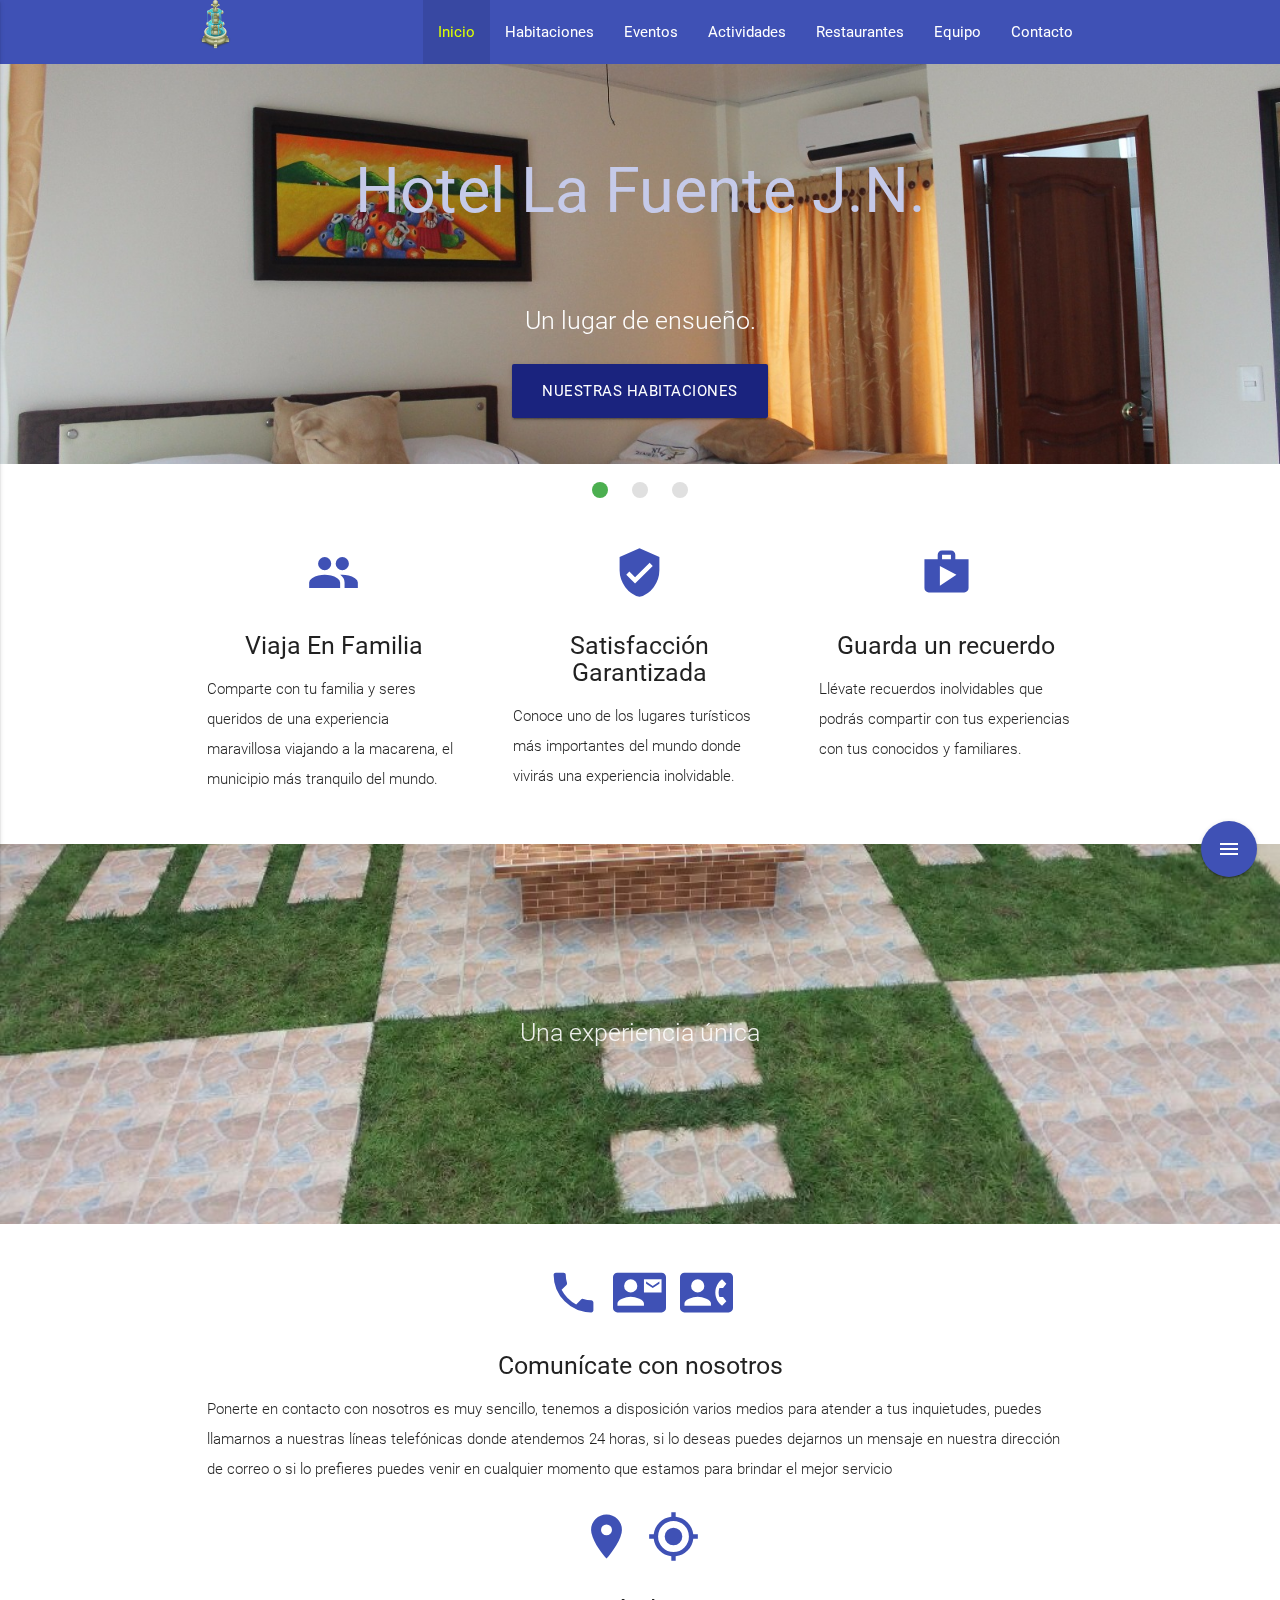
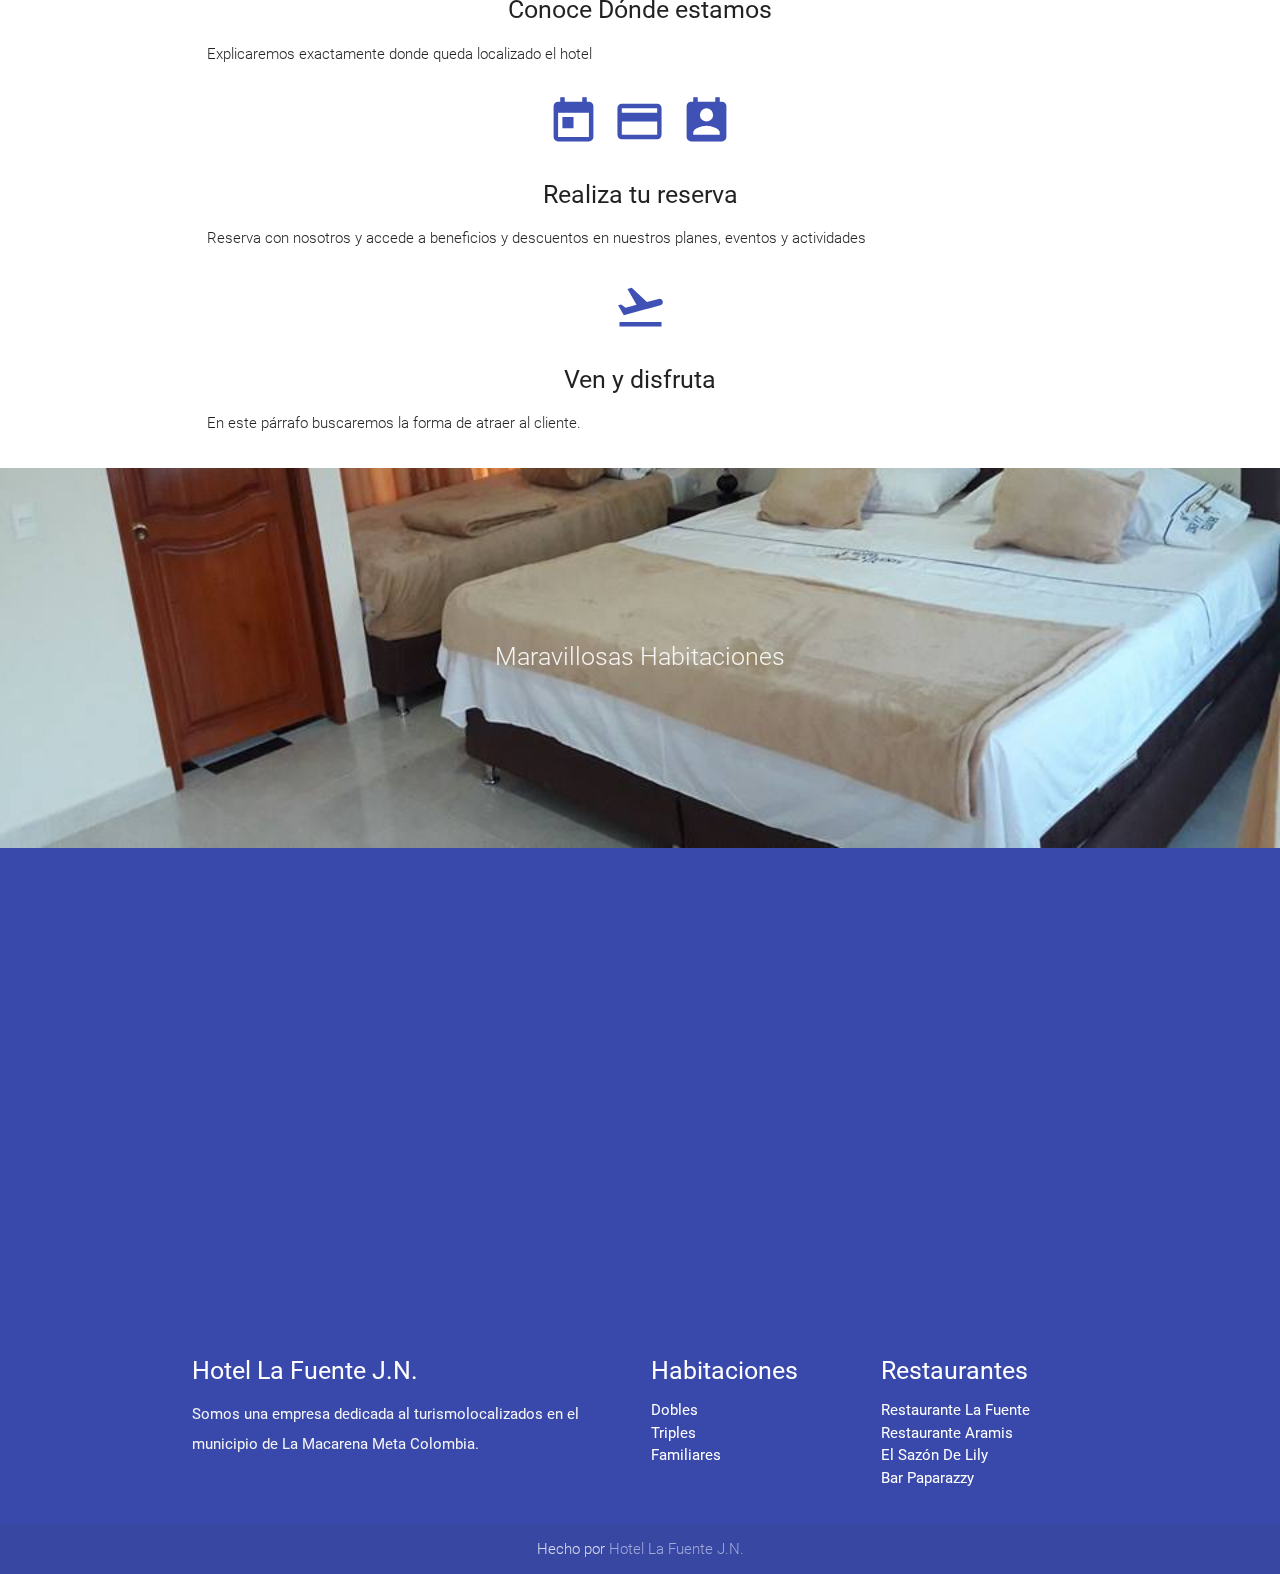
==== site/index.html @ 338c1bd1 "HFJN" ====
<!DOCTYPE html>
<html lang="en">
<head>
  <meta http-equiv="Content-Type" content="text/html; charset=UTF-8"/>
  <meta name="viewport" content="width=device-width, initial-scale=1, maximum-scale=1.0, user-scalable=no"/>
  <title>Hotel La Fuente J.N.</title>

  <!-- CSS  -->
  <link href="https://fonts.googleapis.com/icon?family=Material+Icons" rel="stylesheet">
  <link href="css/materialize.css" type="text/css" rel="stylesheet" media="screen,projection"/>
  <link href="css/style.css" type="text/css" rel="stylesheet" media="screen,projection"/>
</head>
<body>
  
  <nav class="indigo" role="navigation">
    <div class="nav-wrapper container">
      <a id="logo-container" href="index.html" class="brand-logo"><img src="img/font.png" alt="" width="50px"></a>
      <ul class="right hide-on-med-and-down">
        <li class="active"><a href="index.html">Inicio</a></li>
        <li><a class="white-text" href="habitaciones.html">Habitaciones</a></li>
        <li><a class="white-text" href="eventos.html">Eventos</a></li>
        <li><a class="white-text" href="activities.html">Actividades</a></li>
        <li><a class="white-text" href="restorant.html">Restaurantes</a></li>
        <li><a class="white-text" href="team.html">Equipo</a></li>
        <li><a class="white-text" href="contact.html">Contacto</a></li>
      </ul>
      <ul id="nav-mobile" class="side-nav">
        <li><a href="#">Inicio</a></li>
        <li><a href="habitaciones.html">Habitaciones</a></li>
        <li><a href="fotos.html">Eventos</a></li>
        <li><a href="activities.html">Actividades</a></li>
        <li><a href="restorant.html">Restaurantes</a></li>
        <li><a href="team.html">Equipo</a></li>
        <li><a href="contact.html">Contacto</a></li>
      </ul>
      <a href="#" data-activates="nav-mobile" class="button-collapse"><i class="material-icons">menu</i></a>
    </div>
    
  </nav>





  <div class="fixed-action-btn toolbar">
    <a class="btn-floating btn-large indigo">
    <i class="large material-icons">menu</i>
    </a>
    <ul>
      <li><a class="waves-effect waves-light"><i class="material-icons">today</i></a></li>
      <li><a class="waves-effect yellow darken-1"><i class="material-icons">format_quote</i></a></li>
      <li><a class="waves-effect green"><i class="material-icons">perm_media</i></a></li>
      <li><a class="waves-effect blue" href="contacto.html"><i class="material-icons">contact_mail</i></a></li>
    </ul>
  </div>


    <!-- INICIO  SLIDER DE IMÁGENES     -->  
  <div class="slider">
    <ul class="slides">
      <li>
        <img src="img/room1.jpg"> <!-- IMAGEN 1 -->
        <div class="caption right-align">
          <div class="container">
            <h1 class="header center indigo-text text-lighten-4">Hotel La Fuente J.N.</h1>
            <br><br>
            <div class="row center">
              <h5 class="header col s12 light">Un lugar de ensueño.</h5>
            </div>
            <div class="row center">
              <a href="habitaciones.html" id="download-button" class="btn-large waves-effect waves-light indigo darken-4">Nuestras Habitaciones</a>
            </div>
            <br><br>
          </div>    
        </div>
      </li>
      <li>
        <img src="img/room2.jpg"> <!-- IMAGEN 2 -->
        <div class="caption right-align">
          <div class="container">
            <h1 class="header center indigo-text text-lighten-4">Hotel La Fuente J.N.</h1>
            <br><br>
            <div class="row center">
              <h5 class="header col s12 light">Un lugar de ensueño.</h5>
            </div>
            <div class="row center">
              <a href="habitaciones.html" id="download-button" class="btn-large waves-effect waves-light indigo darken-4">Eventos</a>
            </div>
            <br><br>
          </div>    
        </div>
      </li>
      <li>
        <img src="img/room3.jpg"> <!-- IMAGEN 3 -->
        <div class="caption right-align">
          <div class="container">
            <h1 class="header center indigo-text text-lighten-4">Hotel La Fuente J.N.</h1>
            <br><br>
            <div class="row center">
              <h5 class="header col s12 light">Un lugar de ensueño.</h5>
            </div>
            <div class="row center">
              <a href="habitaciones.html" id="download-button" class="btn-large waves-effect waves-light indigo darken-4">Contacto</a>
            </div>
            <br><br>
          </div>    
        </div>
      </li>
    </ul>
  </div>
<!-- FIN  SLIDER DE IMÁGENES     -->

  
  <div class="container">
    <div class="section">

      <!--   Icon Section   -->
      <div class="row">
        <div class="col s12 m4">
          <div class="icon-block">
            <h2 class="center indigo-text"><i class="material-icons">group</i></h2>
            <h5 class="center">Viaja En Familia</h5>

            <p class="light">Comparte con tu familia y seres queridos de una experiencia maravillosa viajando a la macarena, el municipio más tranquilo del mundo.</p>
          </div>
        </div>

        <div class="col s12 m4">
          <div class="icon-block">
            <h2 class="center indigo-text"><i class="material-icons">verified_user</i></h2>
            <h5 class="center">Satisfacción Garantizada</h5>

            <p class="light">Conoce uno de los lugares turísticos más importantes del mundo donde vivirás una experiencia inolvidable.</p>
          </div>
        </div>

        <div class="col s12 m4">
          <div class="icon-block">
            <h2 class="center indigo-text"><i class="material-icons">shop</i></h2>
            <h5 class="center">Guarda un recuerdo</h5>

            <p class="light">Llévate recuerdos inolvidables que podrás compartir con tus experiencias con tus conocidos y familiares.</p>
          </div>
        </div>
      </div>

    </div>
  </div>


  <div class="parallax-container valign-wrapper">
    <div class="section no-pad-bot">
      <div class="container">
        <div class="row center">
          <h5 class="header col s12 light">Una experiencia única</h5>
        </div>
      </div>
    </div>
    <div class="parallax"><img src="background2.jpg" alt="Unsplashed background img 2"></div>
  </div>

  <div class="container">
    <div class="section">

        <div class="col s12 m4">
          <div class="icon-block">
            <h2 class="center indigo-text"><i class="material-icons"><a class="indigo-text" href="contact.html">local_phone contact_mail contact_phone</a></i></h2>
            <h5 class="center">Comunícate con nosotros</h5>
            <p class="light">Ponerte en contacto con nosotros es muy sencillo, tenemos a disposición varios medios para atender a tus inquietudes, puedes llamarnos a nuestras líneas telefónicas donde atendemos 24 horas, si lo deseas puedes dejarnos un mensaje en nuestra dirección de correo o si lo prefieres puedes venir en cualquier momento que estamos para brindar el mejor servicio</p>
          </div>
        </div>

        <div class="col s12 m4">
          <div class="icon-block">
            <h2 class="center indigo-text"><i class="material-icons"><a class="indigo-text" href="#mapaGoogle">location_on my_location</a></i></h2>
            <h5 class="center">Conoce Dónde estamos</h5>

            <p class="light">Explicaremos exactamente donde queda localizado el hotel</p>
          </div>
        </div>

        <div class="col s12 m4">
          <div class="icon-block">
            <h2 class="center indigo-text"><i class="material-icons">today payment perm_contact_calendar</i></h2>
            <h5 class="center">Realiza tu reserva</h5>

            <p class="light">Reserva con nosotros y accede a beneficios y descuentos en nuestros planes, eventos y actividades</p>
          </div>
        </div>

        <div class="col s12 m4">
          <div class="icon-block">
            <h2 class="center indigo-text"><i class="material-icons">flight_takeoff</i></h2>
            <h5 class="center">Ven y disfruta</h5>
            <p class="light">En este párrafo buscaremos la forma de atraer al cliente.</p>
          </div>
        </div>

    </div>
  </div>


  <div class="parallax-container valign-wrapper">
    <div class="section no-pad-bot">
      <div class="container">
        <div class="row center">
          <h5 class="header col s12 light">Maravillosas Habitaciones</h5>
        </div>
      </div>
    </div>
    <div class="parallax"><img src="background3.jpg" alt="Unsplashed background img 3"></div>
  </div>

  <footer class="page-footer indigo darken-1">
    <div class="container">
      <div class="row center">
      	<iframe id="mapaGoogle" src="https://www.google.com/maps/embed?pb=!1m18!1m12!1m3!1d1676.2946292823344!2d-73.785972122252!3d2.1829090941499074!2m3!1f0!2f0!3f0!3m2!1i1024!2i768!4f13.1!3m3!1m2!1s0x0%3A0xe25fd5c75cede46d!2sHotel+la+fuente+la+macarena-meta!5e0!3m2!1ses!2s!4v1494699911734" width="600" height="450" frameborder="0" style="border:0" allowfullscreen></iframe>
      </div>
      <div class="row">
        <div class="col l6 s12">
          <h5 class="white-text">Hotel La Fuente J.N.</h5>
          <p class="grey-text text-lighten-4">Somos una empresa dedicada al turismolocalizados en el municipio de La Macarena Meta Colombia.</p>


        </div>
        <div class="col l3 s12">
          <h5 class="white-text">Habitaciones</h5>
          <ul>
            <li><a class="white-text" href="#!">Dobles</a></li>
            <li><a class="white-text" href="#!">Triples</a></li>
            <li><a class="white-text" href="#!">Familiares</a></li>
          </ul>
        </div>
        <div class="col l3 s12">
          <h5 class="white-text">Restaurantes</h5>
          <ul>
            <li><a class="white-text" href="#!"> Restaurante La Fuente</a></li>
            <li><a class="white-text" href="#!"> Restaurante Aramis</a></li>
            <li><a class="white-text" href="#!"> El Sazón De Lily</a></li>
            <li><a class="white-text" href="#!"> Bar Paparazzy</a></li>
          </ul>
        </div>
      </div>
    </div>
    <div class="footer-copyright">
      <div class="container center">
      Hecho por <a class="indigo-text text-lighten-3" href="http://materializecss.com">Hotel La Fuente J.N.</a>
      </div>
    </div>
  </footer>


  <!--  Scripts-->
  <script src="https://code.jquery.com/jquery-2.1.1.min.js"></script>
  <script src="js/materialize.js"></script>
  <script src="js/init.js"></script>
  <script>
    $(document).ready(function(){
      $('.slider').slider({full_width: true});
    });

  </script>

  </body>
</html>
---- site/css/style.css ----
/* Custom Stylesheet */
/**
 * Use this file to override Materialize files so you can update
 * the core Materialize files in the future
 *
 * Made By MaterializeCSS.com
 */

nav ul a,
nav .brand-logo {
  color: #df0;
}

p {
  line-height: 2rem;
}

.button-collapse {
  color: #26a69a;
}

.parallax-container {
  min-height: 380px;
  line-height: 0;
  height: auto;
  color: rgba(255,255,255,.9);
}
  .parallax-container .section {
    width: 100%;
  }

@media only screen and (max-width : 992px) {
  .parallax-container .section {
    position: absolute;
    top: 40%;
  }
  #index-banner .section {
    top: 10%;
  }
}

@media only screen and (max-width : 600px) {
  #index-banner .section {
    top: 0;
  }
}

.icon-block {
  padding: 0 15px;
}
.icon-block .material-icons {
  font-size: inherit;
}

footer.page-footer {
  margin: 0;
}
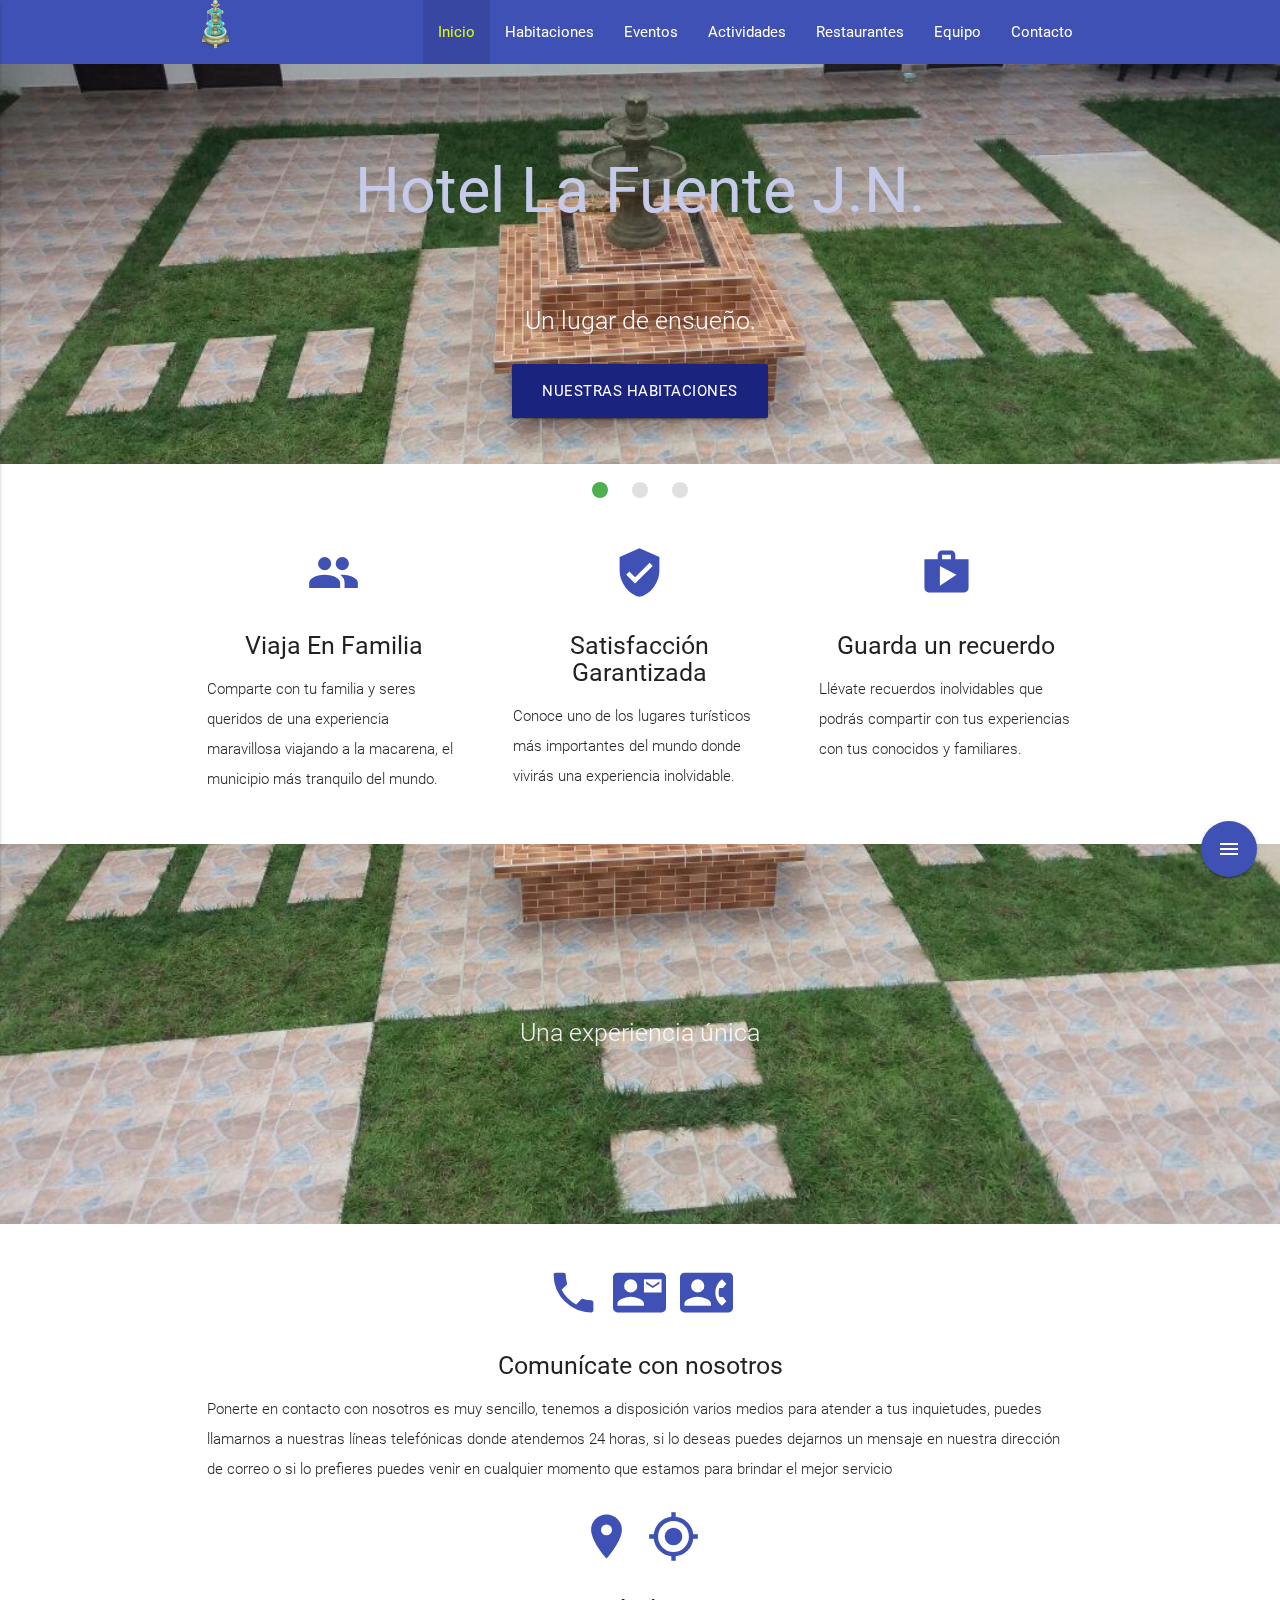
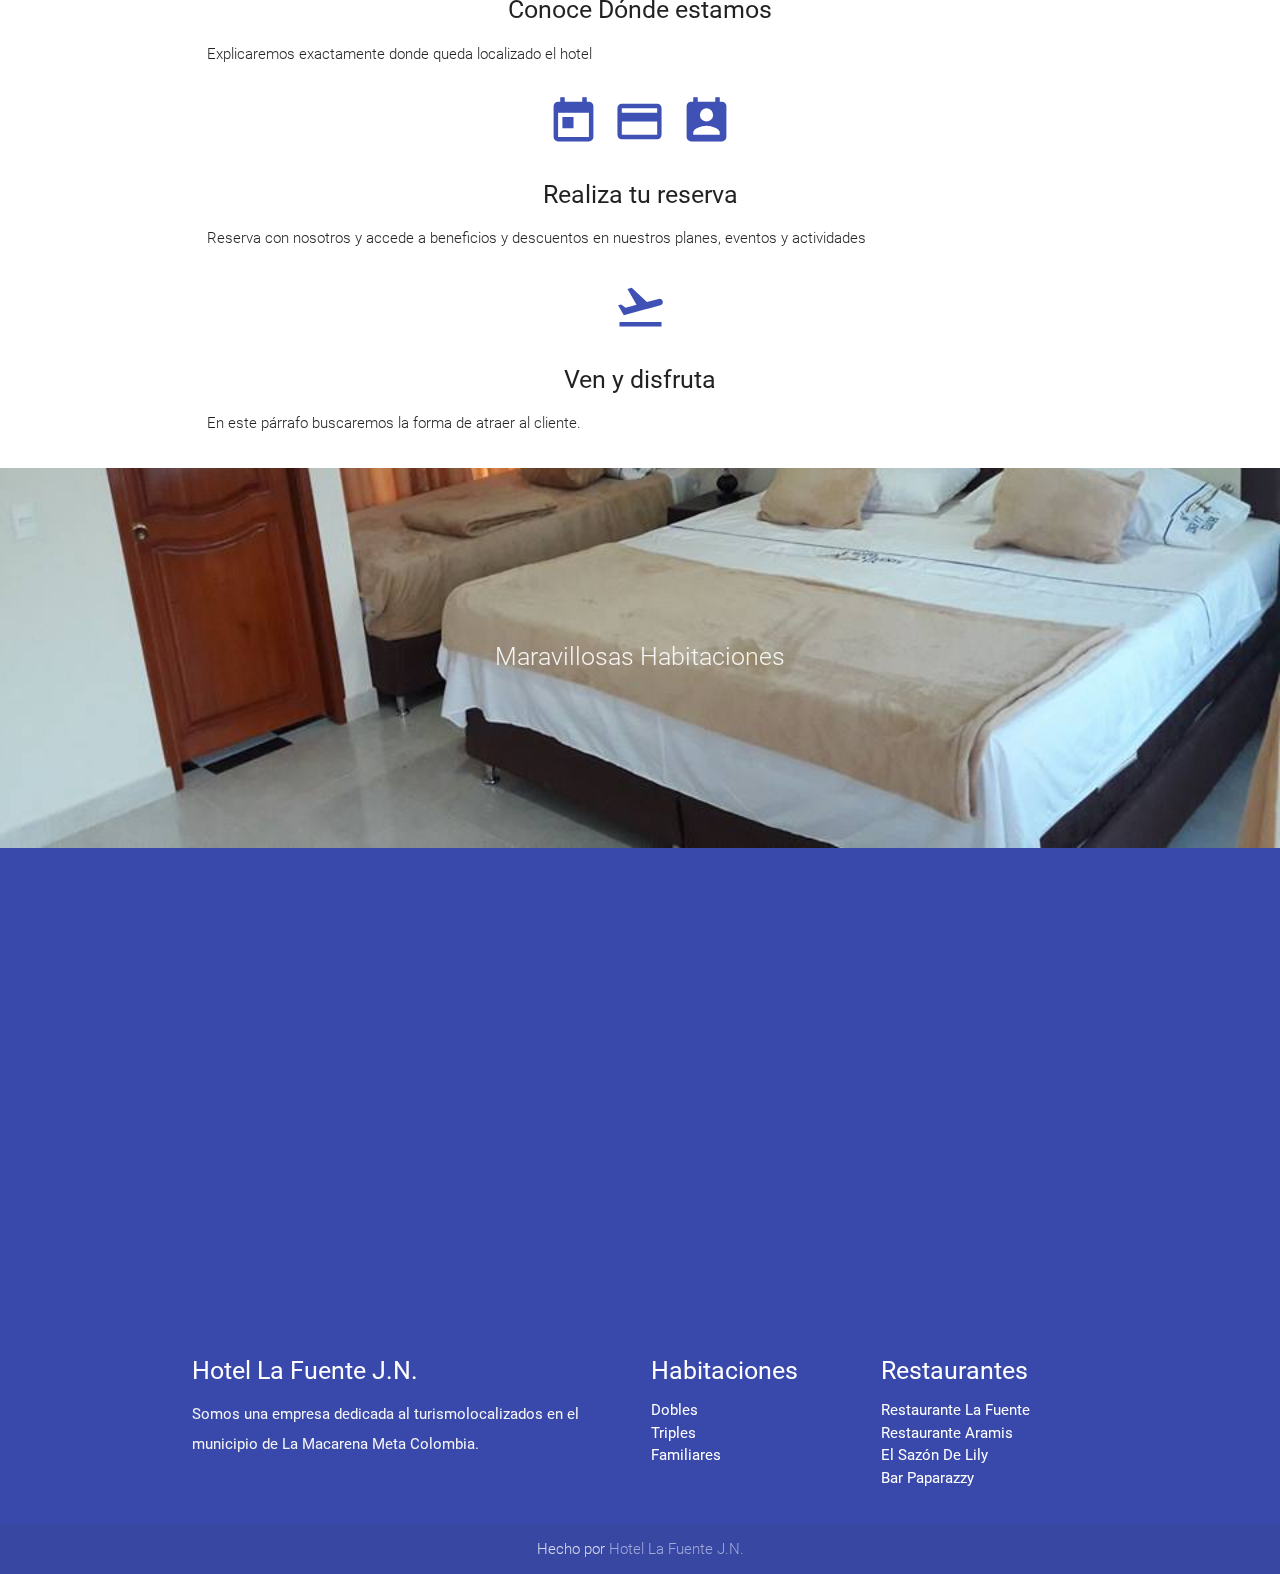
==== commit 23f16ca8: "Actualizacion slider index.html" ====
--- a/site/index.html
+++ b/site/index.html
@@ -59,7 +59,7 @@
   <div class="slider">
     <ul class="slides">
       <li>
-        <img src="img/room1.jpg"> <!-- IMAGEN 1 -->
+        <img src="img/font1.jpg"> <!-- IMAGEN 1 -->
         <div class="caption right-align">
           <div class="container">
             <h1 class="header center indigo-text text-lighten-4">Hotel La Fuente J.N.</h1>
@@ -75,7 +75,7 @@
         </div>
       </li>
       <li>
-        <img src="img/room2.jpg"> <!-- IMAGEN 2 -->
+        <img src="img/room3.jpg"> <!-- IMAGEN 2 -->
         <div class="caption right-align">
           <div class="container">
             <h1 class="header center indigo-text text-lighten-4">Hotel La Fuente J.N.</h1>
@@ -91,7 +91,7 @@
         </div>
       </li>
       <li>
-        <img src="img/room3.jpg"> <!-- IMAGEN 3 -->
+        <img src="img/room10.jpg"> <!-- IMAGEN 3 -->
         <div class="caption right-align">
           <div class="container">
             <h1 class="header center indigo-text text-lighten-4">Hotel La Fuente J.N.</h1>
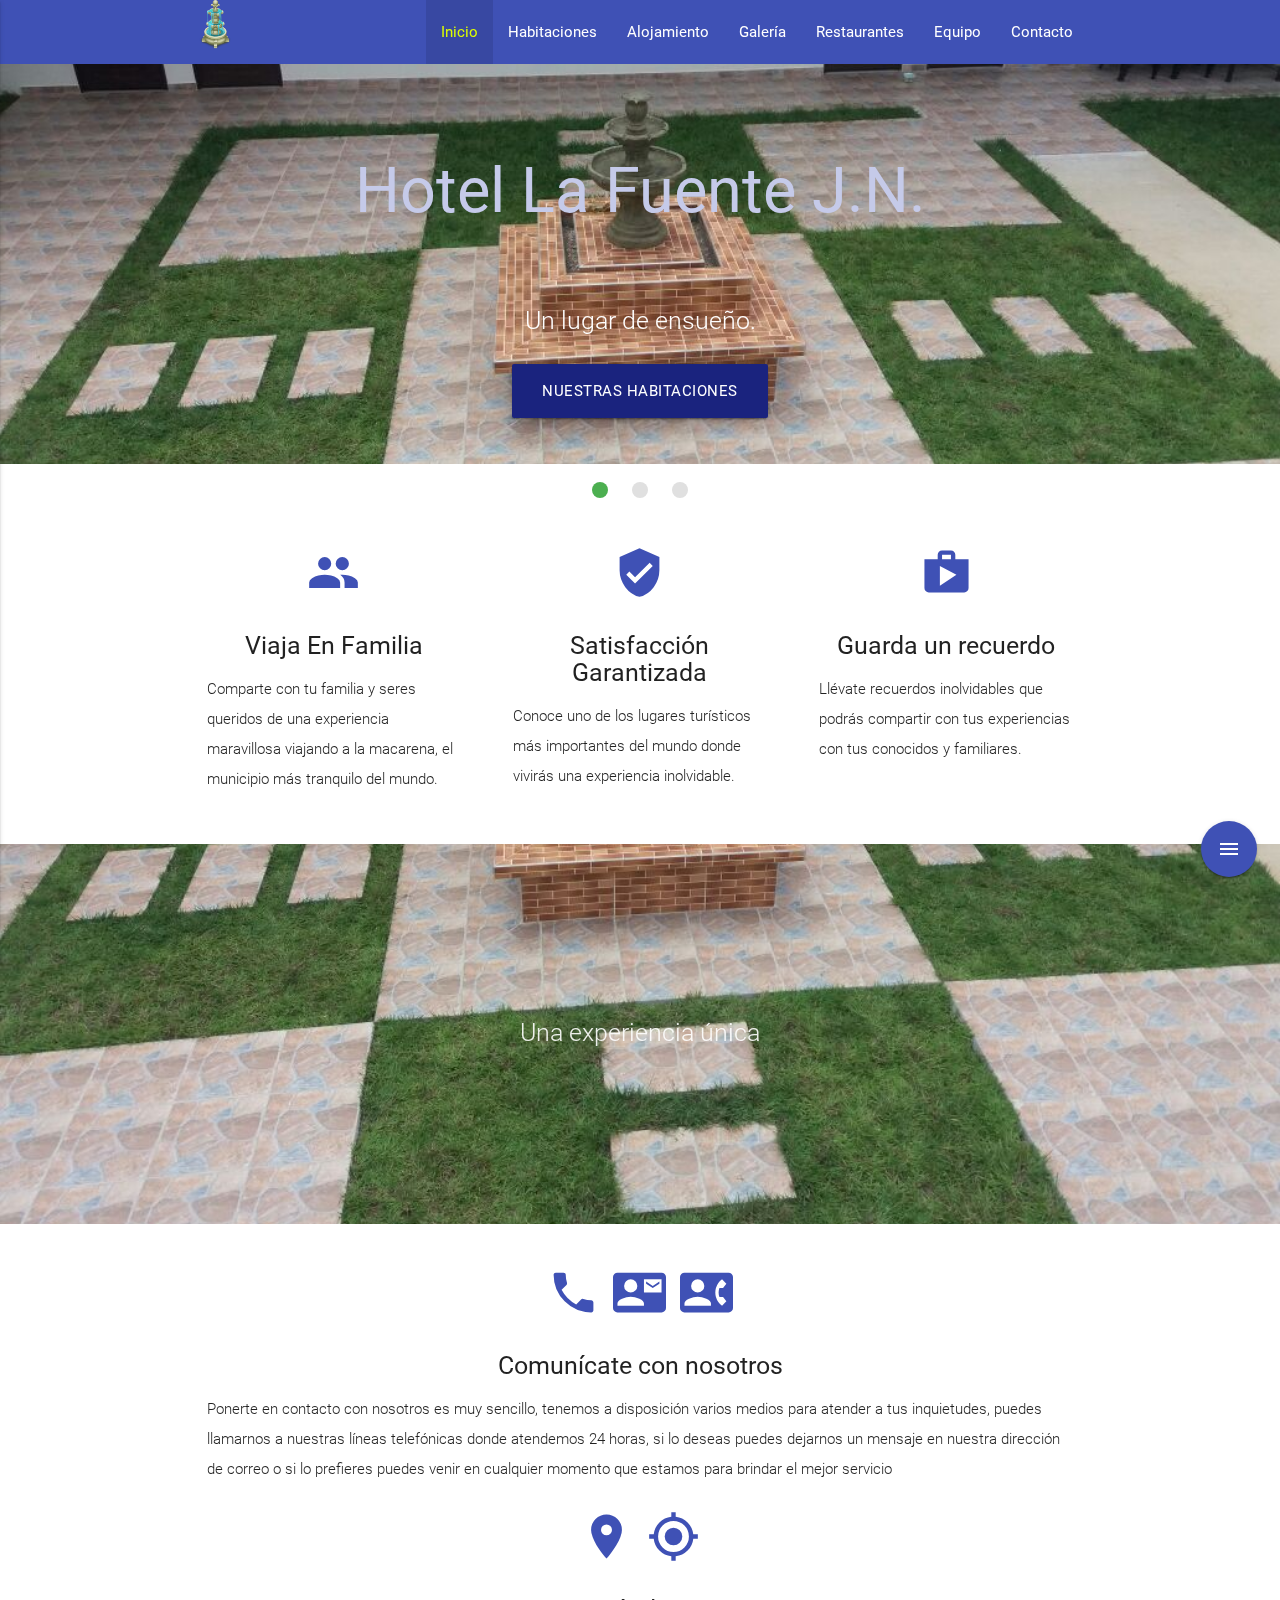
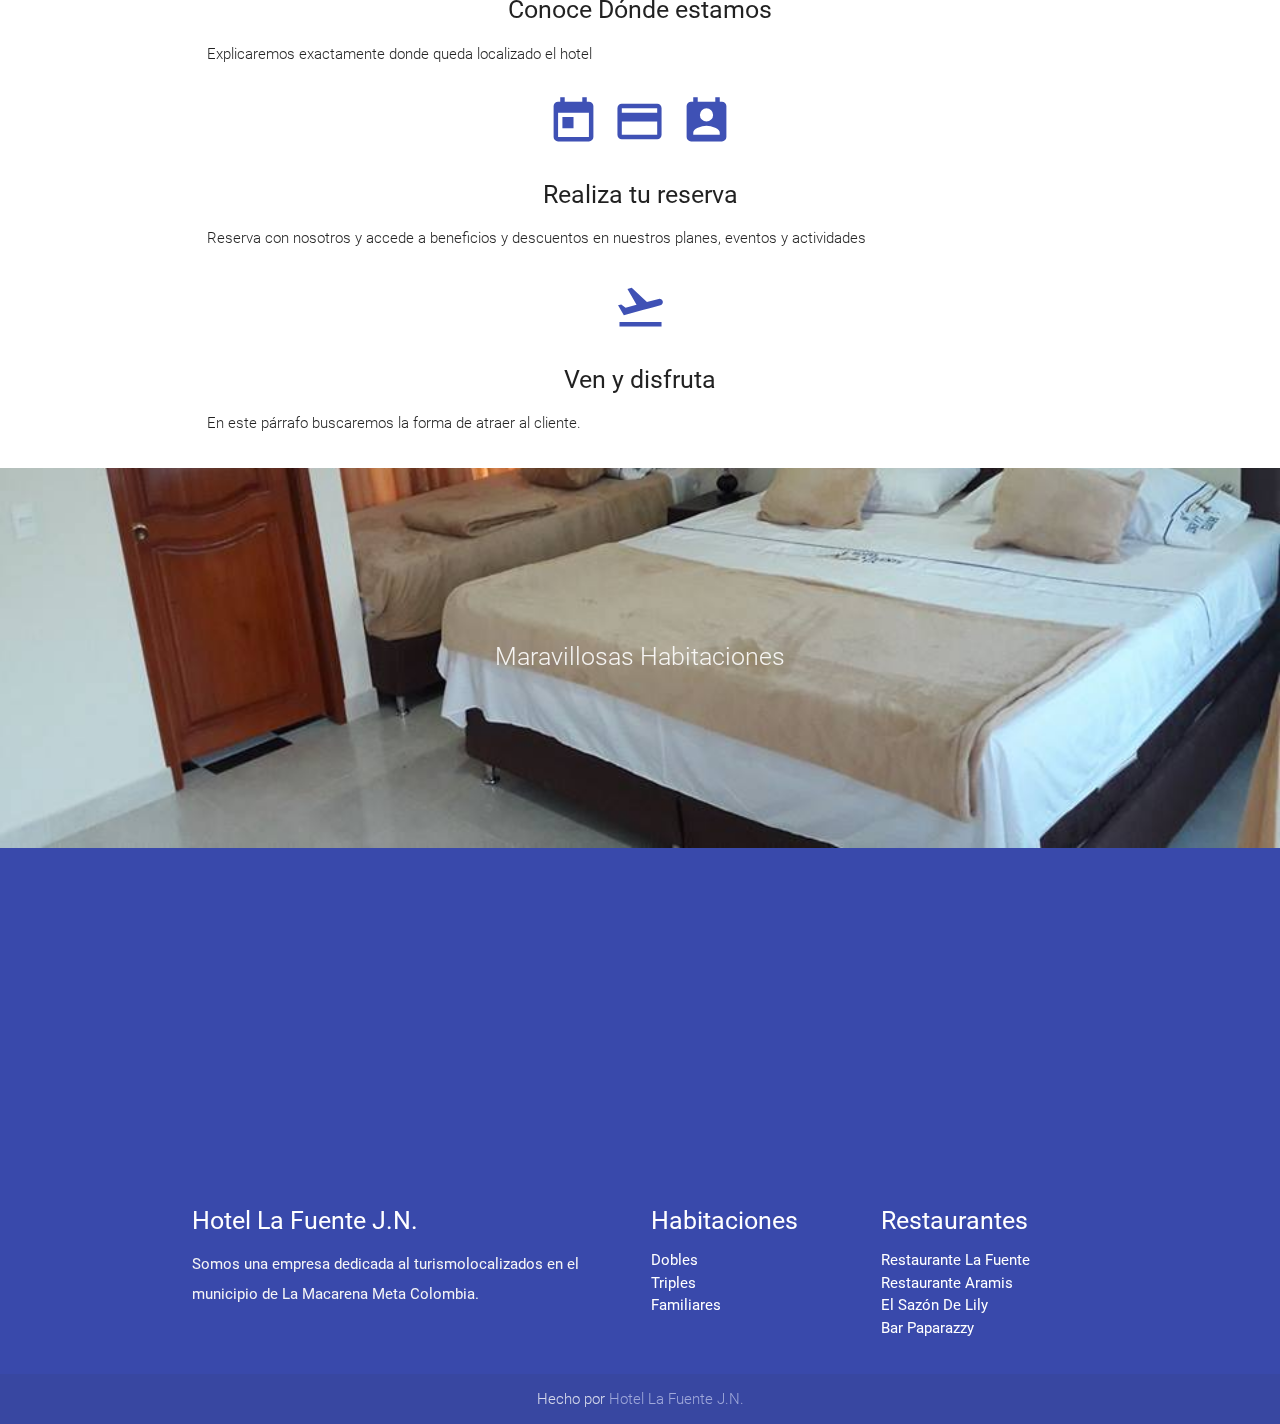
==== commit 2ab2a469: "Segunda Actualización" ====
--- a/site/index.html
+++ b/site/index.html
@@ -1,46 +1,49 @@
 <!DOCTYPE html>
-<html lang="en">
+<html lang="es">
 <head>
+  <meta name="description" content="Hotel La Fuente J.N.">
+  <!-- DESCRIPCIÓN PARA LOS BUSCADORES GOOGLE YAHOO AMAZON MSN.-->
+  <meta name="keywords" content="Viajes A La Macarena,Viajas Colombia, Hotel Caño Cristales,Hotel La Fuente J.N., Hotel La Fuente La Macarena, Viaje A Caño Cristales, Caño Cristales Colombia, La Macarena, La Macarena Meta,">
+  <!-- Palabras Clave --> <!-- NO BORRAR NUNCA IMPORTANTE PARA EL POSICIONAMIENTO AGREGAR CONCEPTOS CLAVE-->
   <meta http-equiv="Content-Type" content="text/html; charset=UTF-8"/>
   <meta name="viewport" content="width=device-width, initial-scale=1, maximum-scale=1.0, user-scalable=no"/>
+
+  <!--Import Google Icon Font-->
+  <link href="https://fonts.googleapis.com/icon?family=Material+Icons" rel="stylesheet">
+  <!--Import materialize.css-->
+  <link href="css/materialize.css" type="text/css" rel="stylesheet" media="screen,projection"/>
+  <!-- CSS  -->
+  <link href="css/style.css" type="text/css" rel="stylesheet" media="screen,projection"/>
   <title>Hotel La Fuente J.N.</title>
-
-  <!-- CSS  -->
-  <link href="https://fonts.googleapis.com/icon?family=Material+Icons" rel="stylesheet">
-  <link href="css/materialize.css" type="text/css" rel="stylesheet" media="screen,projection"/>
-  <link href="css/style.css" type="text/css" rel="stylesheet" media="screen,projection"/>
 </head>
 <body>
+  <div>
+  	<nav class="indigo" role="navigation">
+      <div class="nav-wrapper container">
+        <a id="logo-container" href="index.html" class="brand-logo"><img src="img/font.png" alt="" width="50px"></a>
+        <ul class="right hide-on-med-and-down">
+          <li class="active"><a href="index.html">Inicio</a></li>
+          <li><a class="white-text" href="habitaciones.html">Habitaciones</a></li>
+          <li><a class="white-text" href="alojamiento.html">Alojamiento</a></li>
+          <li><a class="white-text" href="galeria.html">Galería</a></li>
+          <li><a class="white-text" href="restorant.html">Restaurantes</a></li>
+          <li><a class="white-text" href="team.html">Equipo</a></li>
+          <li><a class="white-text" href="contact.html">Contacto</a></li>
+        </ul>
+        <ul id="nav-mobile" class="side-nav">
+          <li><a href="#">Inicio</a></li>
+          <li><a href="habitaciones.html">Habitaciones</a></li>
+          <li><a href="fotos.html">Eventos</a></li>
+          <li><a href="activities.html">Actividades</a></li>
+          <li><a href="restorant.html">Restaurantes</a></li>
+          <li><a href="team.html">Equipo</a></li>
+          <li><a href="contact.html">Contacto</a></li>
+        </ul>
+        <a href="#" data-activates="nav-mobile" class="button-collapse"><i class="material-icons">menu</i></a>
+      </div>
+    </nav>
+  </div>
   
-  <nav class="indigo" role="navigation">
-    <div class="nav-wrapper container">
-      <a id="logo-container" href="index.html" class="brand-logo"><img src="img/font.png" alt="" width="50px"></a>
-      <ul class="right hide-on-med-and-down">
-        <li class="active"><a href="index.html">Inicio</a></li>
-        <li><a class="white-text" href="habitaciones.html">Habitaciones</a></li>
-        <li><a class="white-text" href="eventos.html">Eventos</a></li>
-        <li><a class="white-text" href="activities.html">Actividades</a></li>
-        <li><a class="white-text" href="restorant.html">Restaurantes</a></li>
-        <li><a class="white-text" href="team.html">Equipo</a></li>
-        <li><a class="white-text" href="contact.html">Contacto</a></li>
-      </ul>
-      <ul id="nav-mobile" class="side-nav">
-        <li><a href="#">Inicio</a></li>
-        <li><a href="habitaciones.html">Habitaciones</a></li>
-        <li><a href="fotos.html">Eventos</a></li>
-        <li><a href="activities.html">Actividades</a></li>
-        <li><a href="restorant.html">Restaurantes</a></li>
-        <li><a href="team.html">Equipo</a></li>
-        <li><a href="contact.html">Contacto</a></li>
-      </ul>
-      <a href="#" data-activates="nav-mobile" class="button-collapse"><i class="material-icons">menu</i></a>
-    </div>
-    
-  </nav>
-
-
-
-
 
   <div class="fixed-action-btn toolbar">
     <a class="btn-floating btn-large indigo">
@@ -214,7 +217,7 @@
   <footer class="page-footer indigo darken-1">
     <div class="container">
       <div class="row center">
-      	<iframe id="mapaGoogle" src="https://www.google.com/maps/embed?pb=!1m18!1m12!1m3!1d1676.2946292823344!2d-73.785972122252!3d2.1829090941499074!2m3!1f0!2f0!3f0!3m2!1i1024!2i768!4f13.1!3m3!1m2!1s0x0%3A0xe25fd5c75cede46d!2sHotel+la+fuente+la+macarena-meta!5e0!3m2!1ses!2s!4v1494699911734" width="600" height="450" frameborder="0" style="border:0" allowfullscreen></iframe>
+      	<iframe id="mapaGoogle" src="https://www.google.com/maps/embed?pb=!1m18!1m12!1m3!1d1676.2946292823344!2d-73.785972122252!3d2.1829090941499074!2m3!1f0!2f0!3f0!3m2!1i1024!2i768!4f13.1!3m3!1m2!1s0x0%3A0xe25fd5c75cede46d!2sHotel+la+fuente+la+macarena-meta!5e0!3m2!1ses!2s!4v1494699911734" width="300" height="300" frameborder="0" style="border:0" allowfullscreen></iframe>
       </div>
       <div class="row">
         <div class="col l6 s12">
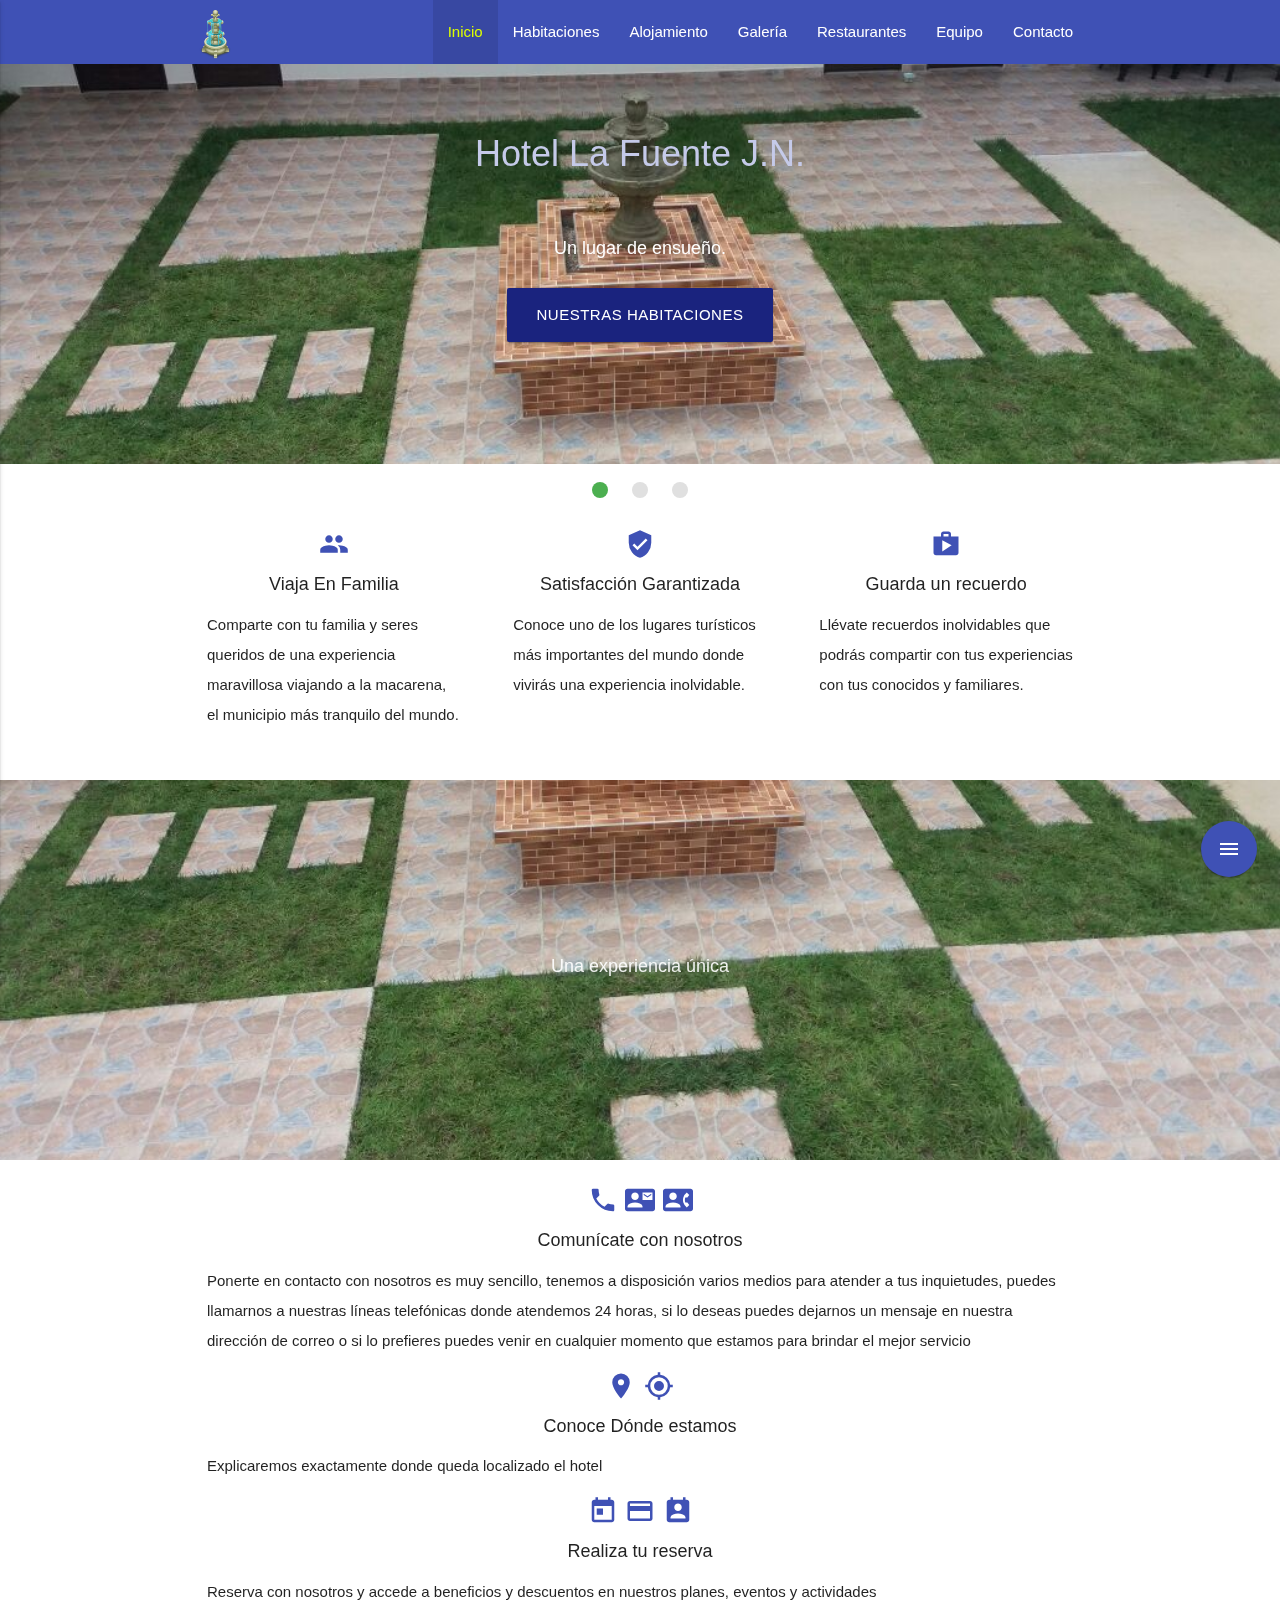
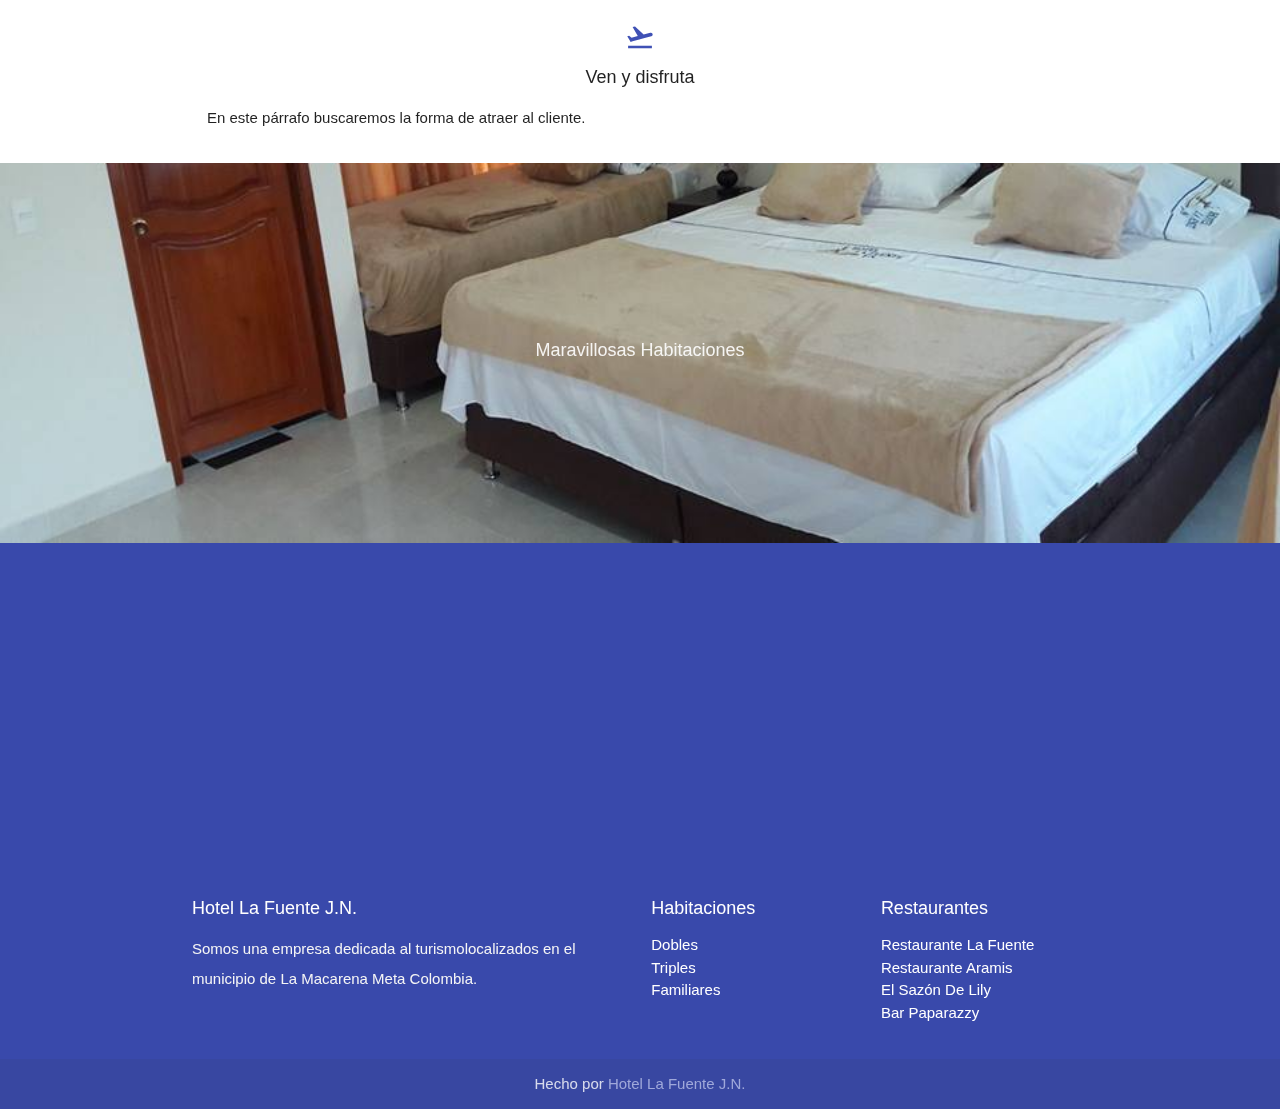
==== commit ff08aec0: "Segunda Actualización" ====
--- a/site/index.html
+++ b/site/index.html
@@ -13,6 +13,8 @@
   <!--Import materialize.css-->
   <link href="css/materialize.css" type="text/css" rel="stylesheet" media="screen,projection"/>
   <!-- CSS  -->
+  <link rel="stylesheet" href="https://www.w3schools.com/w3css/4/w3.css">
+  <link rel="stylesheet" type="text/css" href="css/galeria.css">
   <link href="css/style.css" type="text/css" rel="stylesheet" media="screen,projection"/>
   <title>Hotel La Fuente J.N.</title>
 </head>
--- a/site/css/galeria.css
+++ b/site/css/galeria.css
@@ -0,0 +1,113 @@
+body {
+	margin: 0;
+}
+
+h1 {
+	color: #fff;
+	text-align: center;
+}
+
+/*Estilos de la galeria*/
+
+.galeria {
+	width: 90%;
+	margin: auto;
+	list-style: none;
+	padding: 20px;
+	box-sizing: border-box;
+	
+	display: flex;
+	flex-wrap: wrap;
+	justify-content: space-around;
+}
+
+.galeria li {
+	margin: 5px;
+}
+
+.galeria img {
+	width: 150px;
+	height: 100px;
+	border: 3px solid #fff;
+	border-radius: 5px;
+}
+
+/*Estilos del modal*/
+
+.modal {
+	margin-top: 100px;
+	display: none;
+}
+
+.modal:target {
+	
+	display: block;
+	position: fixed;
+	background: rgba(0,0,0,0.8);
+	top: 0;
+	left: 0;
+	width: 100%;
+	height: 100%;
+}
+
+.modal h3 {
+	color: #fff;
+	width: 100%;
+	background-color: #000;
+	font-size: 30px;
+	text-align: center;
+	margin: 15px 0;
+}
+h3{
+	text-align: center;
+	color: #fff;
+}
+
+.imagen {
+	width: 100%;
+	height: 50%;
+	display: flex;
+	justify-content: center;
+	align-items: center;
+}
+
+.imagen a {
+	color: #fff;
+	font-size: 40px;
+	text-decoration: none;
+	margin: 0 10px;
+}
+
+.imagen a:nth-child(2) {
+	margin: 0;
+	height: 100%;
+	flex-shrink: 2;
+}
+
+.imagen img {
+	width: 100%;
+	height: 100%;
+	max-width: 100%;
+	border: 7px solid #fff;
+	border-radius: 5px;
+	box-sizing: border-box;
+}
+
+.cerrar {
+	display: block;
+	background: #fff;
+	width: 30px;
+	height: 30px;
+	margin: 15px auto;
+	text-align: center;
+	text-decoration: none;
+	font-size: 25px;
+	color: #000;
+	padding: 5px;
+	border-radius: 50%;
+	line-height: 25px;
+}
+.habitaciones_galeria{
+	background-color: #000;
+	border-radius: 5px;
+}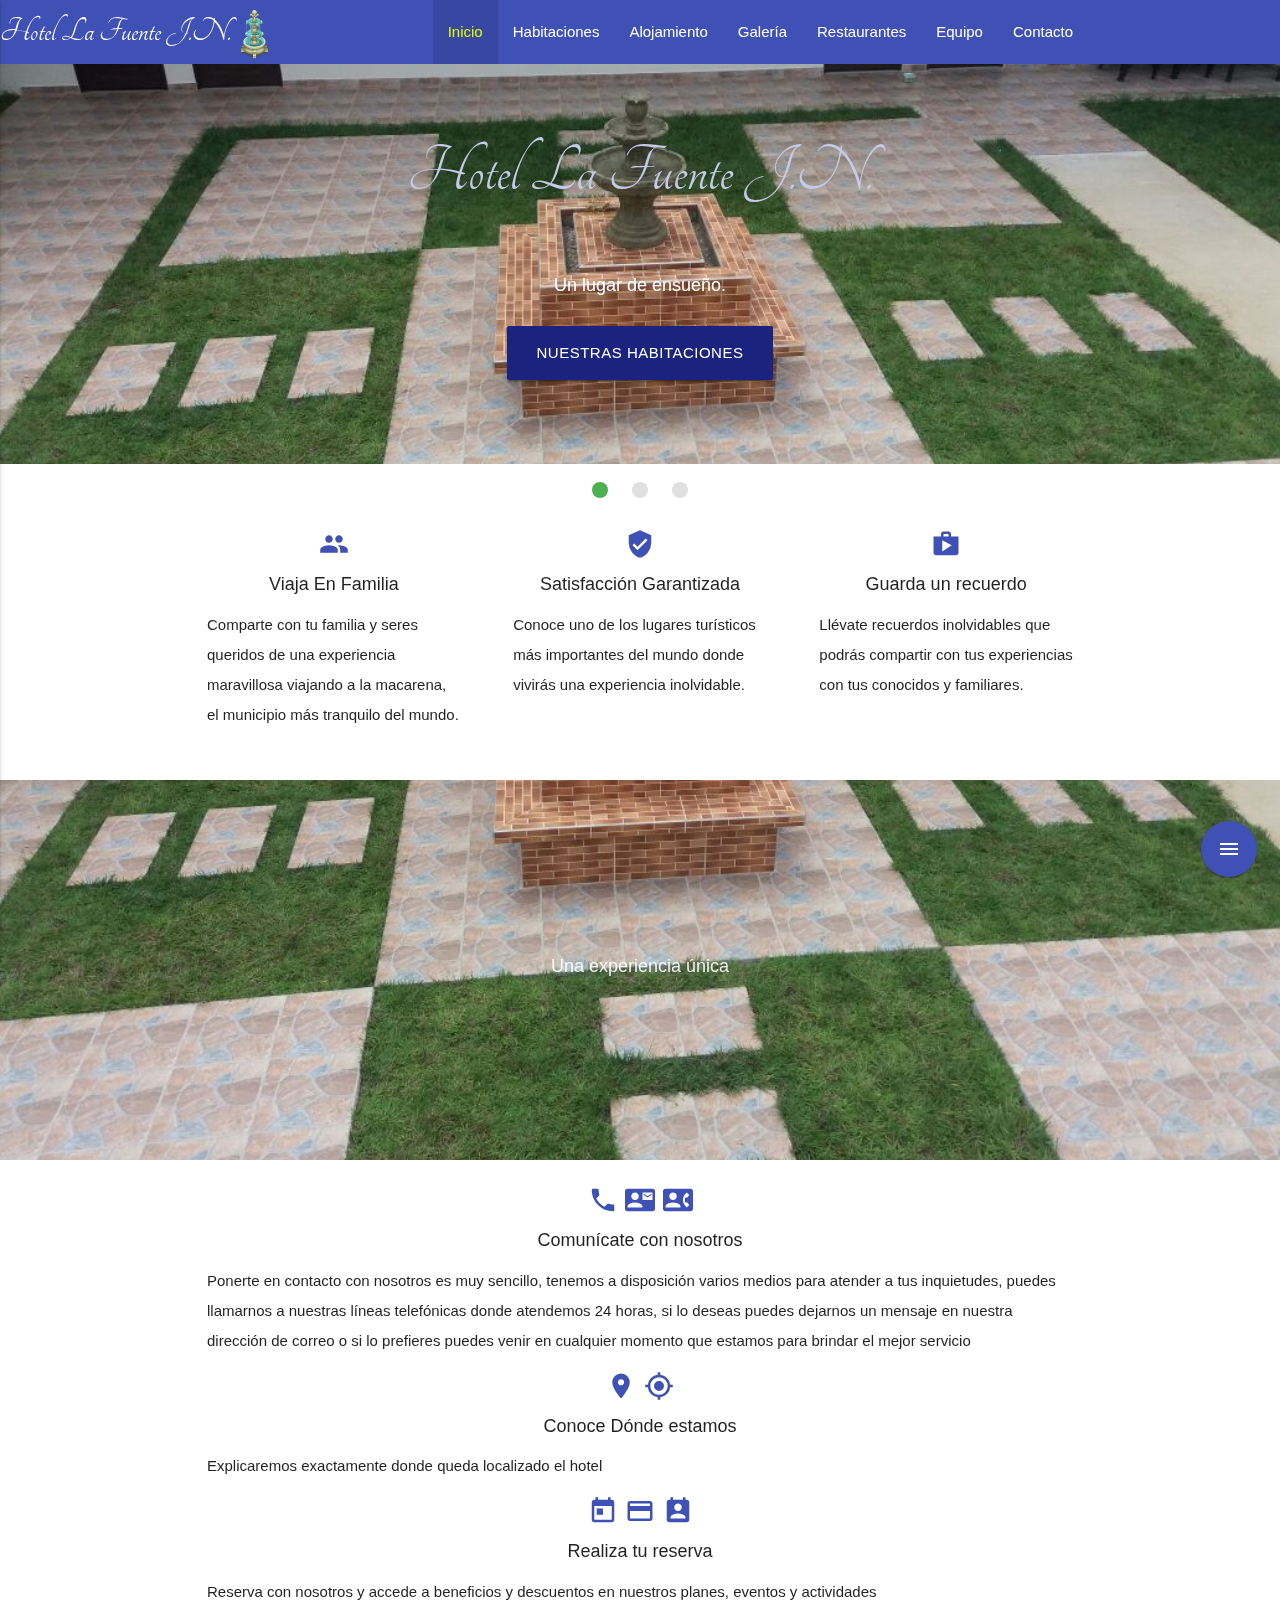
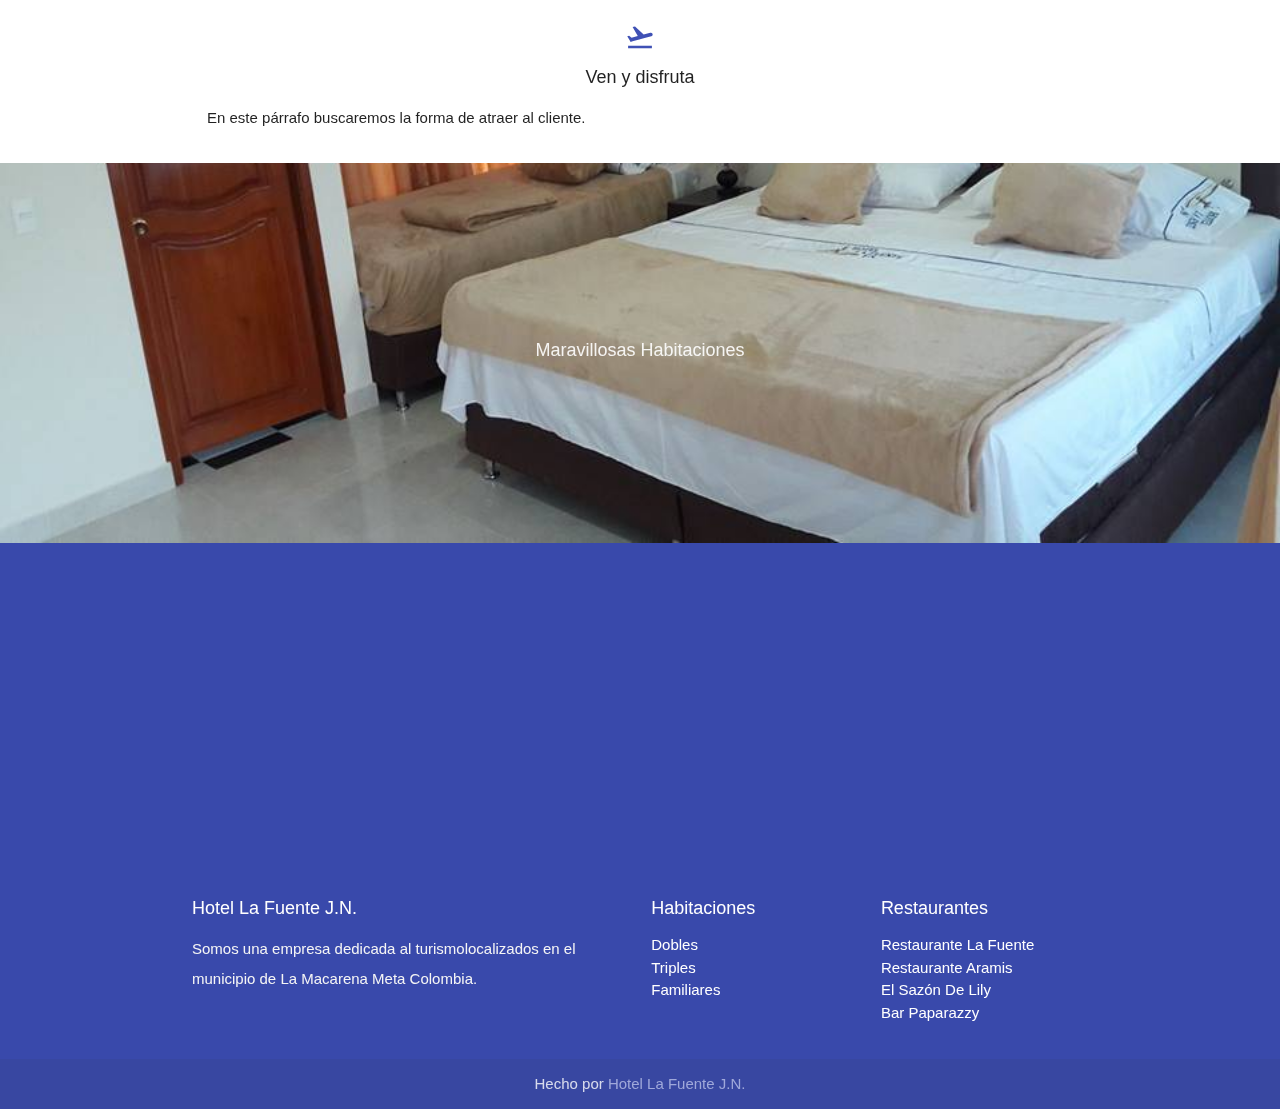
==== commit 1a359a02: "Segunda Actualización" ====
--- a/site/index.html
+++ b/site/index.html
@@ -10,6 +10,8 @@
 
   <!--Import Google Icon Font-->
   <link href="https://fonts.googleapis.com/icon?family=Material+Icons" rel="stylesheet">
+  <link href="https://fonts.googleapis.com/css?family=Indie+Flower" rel="stylesheet"> 
+  <link href="https://fonts.googleapis.com/css?family=Tangerine" rel="stylesheet"> 
   <!--Import materialize.css-->
   <link href="css/materialize.css" type="text/css" rel="stylesheet" media="screen,projection"/>
   <!-- CSS  -->
@@ -21,8 +23,11 @@
 <body>
   <div>
   	<nav class="indigo" role="navigation">
+    <font class="tangerine_lit left">Hotel La Fuente J.N.</font>
       <div class="nav-wrapper container">
+
         <a id="logo-container" href="index.html" class="brand-logo"><img src="img/font.png" alt="" width="50px"></a>
+        
         <ul class="right hide-on-med-and-down">
           <li class="active"><a href="index.html">Inicio</a></li>
           <li><a class="white-text" href="habitaciones.html">Habitaciones</a></li>
@@ -41,7 +46,7 @@
           <li><a href="team.html">Equipo</a></li>
           <li><a href="contact.html">Contacto</a></li>
         </ul>
-        <a href="#" data-activates="nav-mobile" class="button-collapse"><i class="material-icons">menu</i></a>
+        <a href="#" data-activates="nav-mobile" class="button-collapse right"><i class="material-icons">menu</i></a>
       </div>
     </nav>
   </div>
@@ -67,7 +72,7 @@
         <img src="img/font1.jpg"> <!-- IMAGEN 1 -->
         <div class="caption right-align">
           <div class="container">
-            <h1 class="header center indigo-text text-lighten-4">Hotel La Fuente J.N.</h1>
+            <h1 class="tangerine_tit center indigo-text text-lighten-4">Hotel La Fuente J.N.</h1>
             <br><br>
             <div class="row center">
               <h5 class="header col s12 light">Un lugar de ensueño.</h5>
@@ -83,7 +88,7 @@
         <img src="img/room3.jpg"> <!-- IMAGEN 2 -->
         <div class="caption right-align">
           <div class="container">
-            <h1 class="header center indigo-text text-lighten-4">Hotel La Fuente J.N.</h1>
+            <h1 class="tangerine_tit header center indigo-text text-lighten-4">Hotel La Fuente J.N.</h1>
             <br><br>
             <div class="row center">
               <h5 class="header col s12 light">Un lugar de ensueño.</h5>
@@ -99,7 +104,7 @@
         <img src="img/room10.jpg"> <!-- IMAGEN 3 -->
         <div class="caption right-align">
           <div class="container">
-            <h1 class="header center indigo-text text-lighten-4">Hotel La Fuente J.N.</h1>
+            <h1 class="tangerine_tit center indigo-text text-lighten-4">Hotel La Fuente J.N.</h1>
             <br><br>
             <div class="row center">
               <h5 class="header col s12 light">Un lugar de ensueño.</h5>
--- a/site/css/style.css
+++ b/site/css/style.css
@@ -5,7 +5,6 @@
  *
  * Made By MaterializeCSS.com
  */
-
 nav ul a,
 nav .brand-logo {
   color: #df0;
@@ -54,4 +53,15 @@
 
 footer.page-footer {
   margin: 0;
+}
+.goo_font{
+  font-family: 'Indie Flower', cursive;
+}
+h1, .tangerine_tit{
+  font-family: 'Tangerine', cursive;
+  font-size: 70px;
+}
+.tangerine_lit{
+  font-family: 'Tangerine', cursive;
+  font-size: 35px;
 }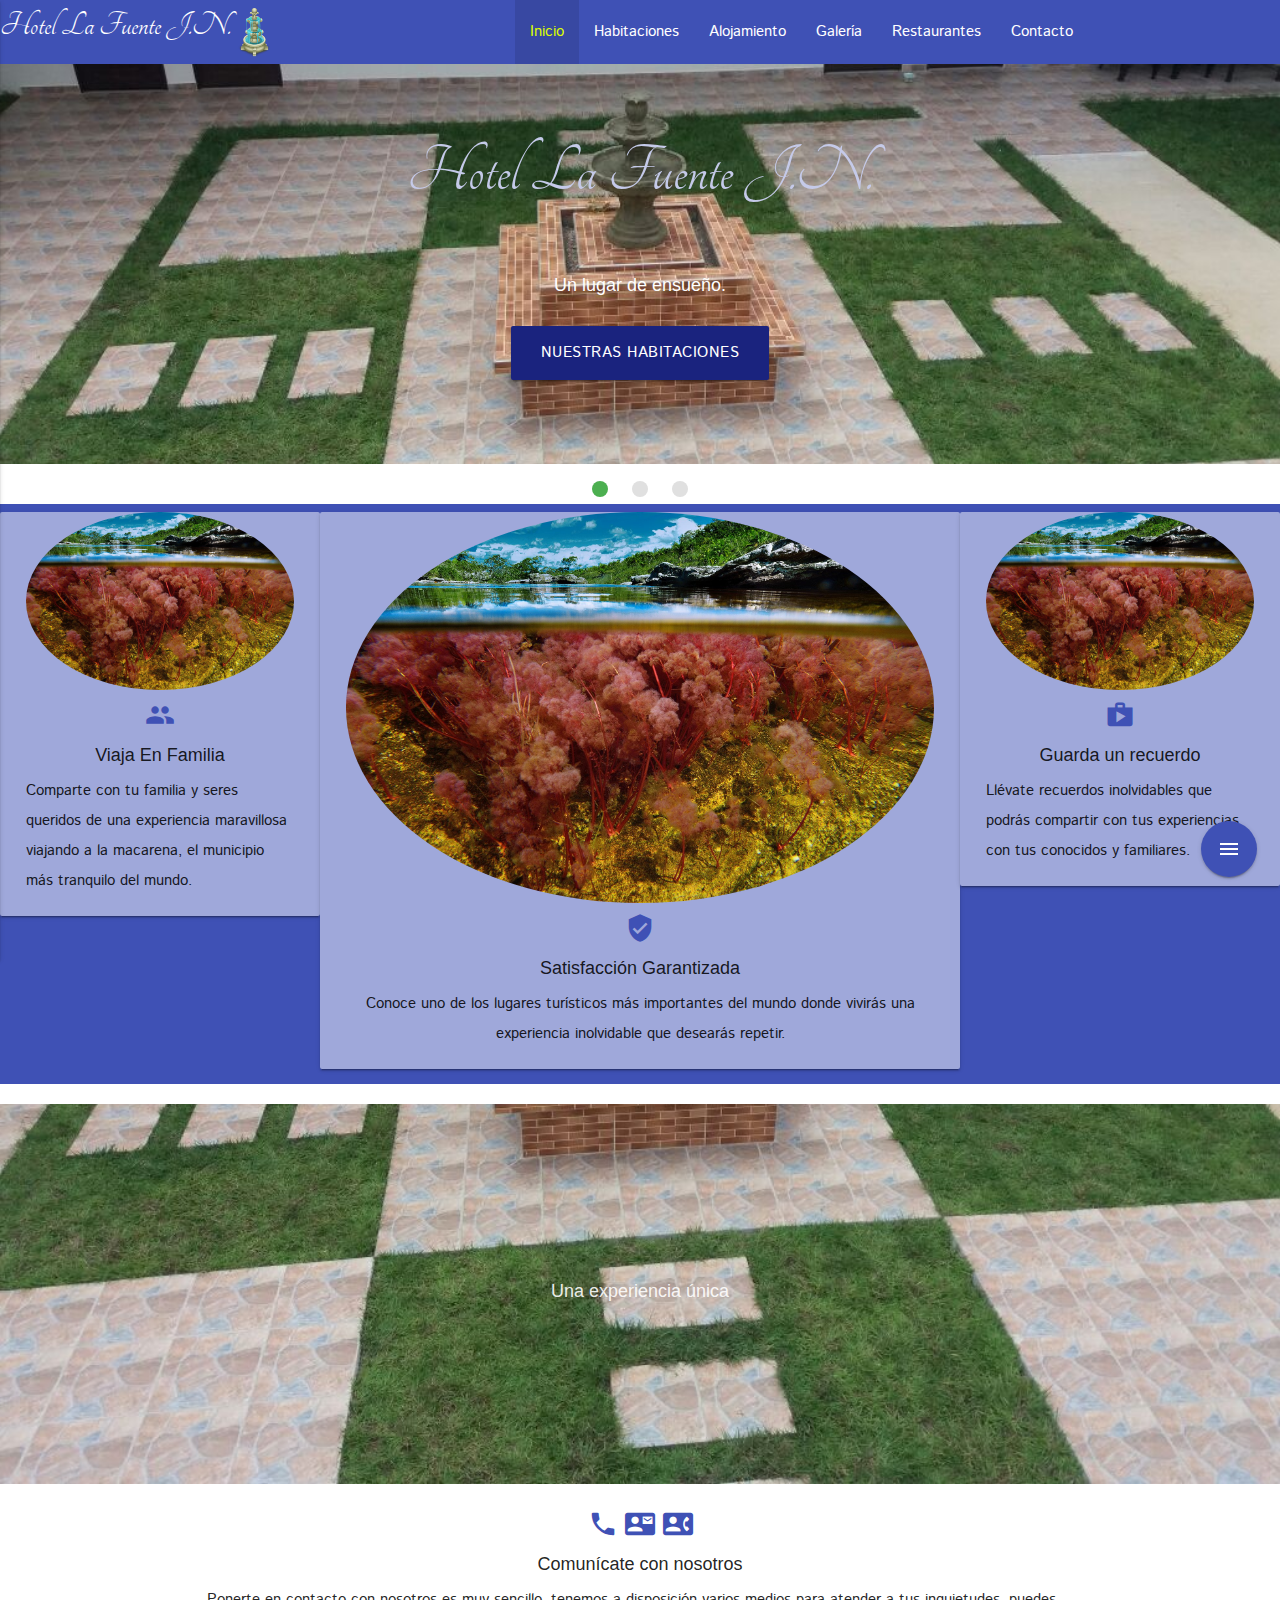
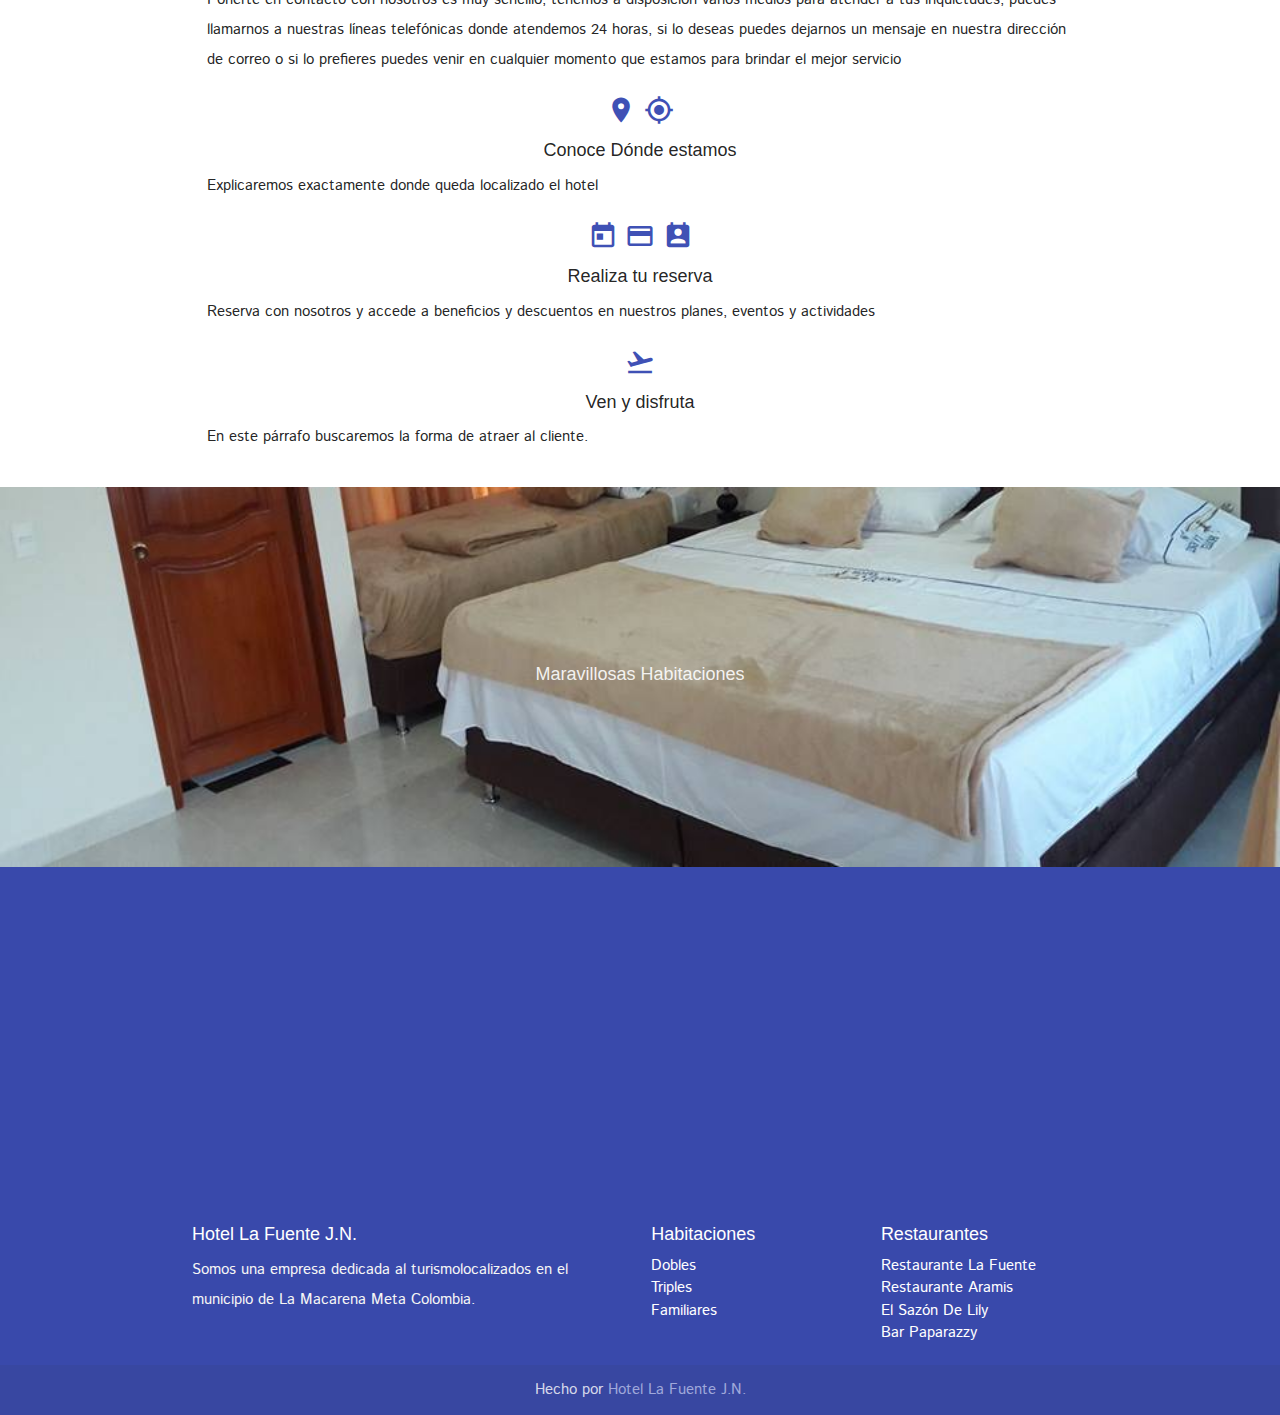
==== commit 086e8e37: "Segunda Actualización" ====
--- a/site/index.html
+++ b/site/index.html
@@ -1,17 +1,16 @@
 <!DOCTYPE html>
 <html lang="es">
 <head>
+  <meta http-equiv="Content-Type" content="text/html; charset=UTF-8"/>
+  <meta name="viewport" content="width=device-width, initial-scale=1, maximum-scale=1.0, user-scalable=no"/>
   <meta name="description" content="Hotel La Fuente J.N.">
   <!-- DESCRIPCIÓN PARA LOS BUSCADORES GOOGLE YAHOO AMAZON MSN.-->
   <meta name="keywords" content="Viajes A La Macarena,Viajas Colombia, Hotel Caño Cristales,Hotel La Fuente J.N., Hotel La Fuente La Macarena, Viaje A Caño Cristales, Caño Cristales Colombia, La Macarena, La Macarena Meta,">
   <!-- Palabras Clave --> <!-- NO BORRAR NUNCA IMPORTANTE PARA EL POSICIONAMIENTO AGREGAR CONCEPTOS CLAVE-->
-  <meta http-equiv="Content-Type" content="text/html; charset=UTF-8"/>
-  <meta name="viewport" content="width=device-width, initial-scale=1, maximum-scale=1.0, user-scalable=no"/>
-
   <!--Import Google Icon Font-->
   <link href="https://fonts.googleapis.com/icon?family=Material+Icons" rel="stylesheet">
-  <link href="https://fonts.googleapis.com/css?family=Indie+Flower" rel="stylesheet"> 
-  <link href="https://fonts.googleapis.com/css?family=Tangerine" rel="stylesheet"> 
+  <link href="https://fonts.googleapis.com/css?family=Indie+Flower" rel="stylesheet">
+  <link href="https://fonts.googleapis.com/css?family=Tangerine" rel="stylesheet">
   <!--Import materialize.css-->
   <link href="css/materialize.css" type="text/css" rel="stylesheet" media="screen,projection"/>
   <!-- CSS  -->
@@ -22,19 +21,17 @@
 </head>
 <body>
   <div>
+    <font class="tangerine_lit left white-text">Hotel La Fuente J.N.</font>
   	<nav class="indigo" role="navigation">
-    <font class="tangerine_lit left">Hotel La Fuente J.N.</font>
       <div class="nav-wrapper container">
-
         <a id="logo-container" href="index.html" class="brand-logo"><img src="img/font.png" alt="" width="50px"></a>
-        
         <ul class="right hide-on-med-and-down">
           <li class="active"><a href="index.html">Inicio</a></li>
           <li><a class="white-text" href="habitaciones.html">Habitaciones</a></li>
           <li><a class="white-text" href="alojamiento.html">Alojamiento</a></li>
           <li><a class="white-text" href="galeria.html">Galería</a></li>
           <li><a class="white-text" href="restorant.html">Restaurantes</a></li>
-          <li><a class="white-text" href="team.html">Equipo</a></li>
+          <!--<li><a class="white-text" href="team.html">Equipo</a></li>-->
           <li><a class="white-text" href="contact.html">Contacto</a></li>
         </ul>
         <ul id="nav-mobile" class="side-nav">
@@ -121,39 +118,35 @@
 <!-- FIN  SLIDER DE IMÁGENES     -->
 
   
-  <div class="container">
-    <div class="section">
-
-      <!--   Icon Section   -->
-      <div class="row">
-        <div class="col s12 m4">
-          <div class="icon-block">
-            <h2 class="center indigo-text"><i class="material-icons">group</i></h2>
-            <h5 class="center">Viaja En Familia</h5>
-
-            <p class="light">Comparte con tu familia y seres queridos de una experiencia maravillosa viajando a la macarena, el municipio más tranquilo del mundo.</p>
-          </div>
-        </div>
-
-        <div class="col s12 m4">
-          <div class="icon-block">
-            <h2 class="center indigo-text"><i class="material-icons">verified_user</i></h2>
-            <h5 class="center">Satisfacción Garantizada</h5>
-
-            <p class="light">Conoce uno de los lugares turísticos más importantes del mundo donde vivirás una experiencia inolvidable.</p>
-          </div>
-        </div>
-
-        <div class="col s12 m4">
-          <div class="icon-block">
-            <h2 class="center indigo-text"><i class="material-icons">shop</i></h2>
-            <h5 class="center">Guarda un recuerdo</h5>
-
-            <p class="light">Llévate recuerdos inolvidables que podrás compartir con tus experiencias con tus conocidos y familiares.</p>
-          </div>
-        </div>
-      </div>
-
+  <!--   Icon Section   -->
+  <div class="row indigo" style="width: 100%;">
+    <div class="card indigo lighten-3 col l3 s9 left">
+      <div class="icon-block">
+        <img class="circle" width="100%" height="100%" src="img/background1.jpg" alt="">
+        <h2 class="center indigo-text"><i class="material-icons">group</i></h2>
+        <h5 class="center">Viaja En Familia</h5>
+        <p class="light">Comparte con tu familia y seres queridos de una experiencia maravillosa viajando a la macarena, el municipio más tranquilo del mundo.</p>
+      </div>
+    </div>
+
+    <div class="card indigo lighten-3 col l6 s12 center">
+      <div class="icon-block">
+        <img class="circle" width="100%" height="100%" src="img/background1.jpg" alt="">
+        <h2 class="center indigo-text"><i class="material-icons">verified_user</i></h2>
+        <h5 class="center">Satisfacción Garantizada</h5>
+
+        <p class="light">Conoce uno de los lugares turísticos más importantes del mundo donde vivirás una experiencia inolvidable que desearás repetir.</p>
+      </div>
+    </div>
+
+    <div class="card indigo lighten-3 col l3 s9 right">
+      <div class="icon-block">
+        <img class="circle" width="100%" height="100%" src="img/background1.jpg" alt="">
+        <h2 class="center indigo-text"><i class="material-icons">shop</i></h2>
+        <h5 class="center">Guarda un recuerdo</h5>
+
+        <p class="light">Llévate recuerdos inolvidables que podrás compartir con tus experiencias con tus conocidos y familiares.</p>
+      </div>
     </div>
   </div>
 
@@ -166,7 +159,7 @@
         </div>
       </div>
     </div>
-    <div class="parallax"><img src="background2.jpg" alt="Unsplashed background img 2"></div>
+    <div class="parallax"><img src="img/background2.jpg" alt="Unsplashed background img 2"></div>
   </div>
 
   <div class="container">
@@ -218,7 +211,7 @@
         </div>
       </div>
     </div>
-    <div class="parallax"><img src="background3.jpg" alt="Unsplashed background img 3"></div>
+    <div class="parallax"><img src="img/background3.jpg" alt="Unsplashed background img 3"></div>
   </div>
 
   <footer class="page-footer indigo darken-1">
--- a/site/css/style.css
+++ b/site/css/style.css
@@ -1,3 +1,164 @@
+@import url(http://fonts.googleapis.com/css?family=Istok+Web);
+@keyframes slidy {
+0% { left: 0%; }
+20% { left: 0%; }
+30% { left: -100%; }
+40% { left: -100%; }
+50% { left: -200%; }
+60% { left: -200%; }
+70% { left: -300%; }
+80% { left: -300%; }
+90% { left: -400%; }
+100% { left: -400%; }
+}
+* {
+  padding: 0;
+  margin: 0;
+  box-sizing: border-box;
+}
+body, figure { 
+  margin: 0;
+  background: #fff;
+  font-family: Istok Web, sans-serif;
+  font-weight: 100;
+}
+div#captioned-gallery {
+  width: 100%;
+  overflow: hidden; 
+}
+figure.slider { 
+  position: relative;
+  width: 500%;
+  font-size: 0;
+  transition: 1s;
+  animation: 30s slidy infinite; 
+}
+figure.slider figure { 
+  width: 20%;
+  height: auto;
+  display: inline-block;
+  position: inherit; 
+}
+figure.slider img {
+  width: 100%;
+  height: auto;
+}
+figure.slider figure figcaption { 
+  position: absolute;
+  bottom: 0;
+  background: rgba(0,0,0,0.4);
+  color: #fff;
+  width: 100%;
+  font-size: 3rem;
+  padding: .6rem;
+  padding-left: 50px;
+}
+
+
+/*Eliminamos los margenes y paddings que agrega el navegador por defecto*/
+
+ 
+/*Agregamos margenes inferiores a los parrafos*/
+p {
+  margin-bottom: 20px;
+}
+header {
+  background: rgba(0,0,0,0.3);
+  width: 100%;
+  position: fixed;
+  z-index: 100;
+}
+.contenido {
+  padding-top: 80px;
+}
+
+.wrapper {
+  width: 80%;
+  margin: auto;
+  overflow:hidden;
+}
+
+#pie {
+clear: both;
+
+text-align: center;
+padding: 20px;
+border-top: 2px solid #999999;
+}
+div.piedepa{
+  padding: 18px 20px;
+  background-clip: padding-box;
+  border: 1px solid #172b4e;
+  border-bottom-color: #142647;
+  border-radius: 5px;
+  -webkit-box-shadow: inset 0 1px rgba(255, 255, 255, 0.3), inset 0 0 1px 1px rgba(255, 255, 255, 0.1), 0 2px 10px rgba(0, 0, 0, 0.5);
+  box-shadow: inset 0 1px rgba(255, 255, 255, 0.3), inset 0 0 1px 1px rgba(255, 255, 255, 0.1), 0 2px 10px rgba(0, 0, 0, 0.5);
+}
+div.mapa_go{
+  
+}
+tr.tb_foot_f1>td, tr.tb_foot_f3>td{
+	text-align: center;
+}
+div.titulo1{
+	height: 100px;
+	background-color: #fff;
+	border-radius: 5px;
+}
+.titulo1>h1{
+	color: #000;
+	text-align: center;
+    position: relative;
+    top: 50%;
+    -ms-transform: translateY(-50%);
+    -webkit-transform: translateY(-50%);
+    transform: translateY(-50%);
+}
+
+
+
+
+/*  Contenedor De La Galería  */
+.cajaAbanico   {
+  width: 100%;
+  }
+  
+/*  Imágenes Del Abanico */
+  
+#abanico {
+  padding:0; 
+  list-style-type:none; 
+  height:300px; 
+  width:100%; 
+  border-bottom:1px solid #888; 
+  }
+#abanico li {
+  margin: 0 auto; 
+  display: inline-block;
+  width:10%;
+  height:300px; 
+  }
+#abanico li img {
+  height:300px; 
+  width:100%;
+  border:0;
+  }
+#abanico li:hover {
+  background:#eee; 
+  width:30%;
+  border: 2px solid #000;
+  }
+#abanico li:hover img {
+  width:100%;
+  }
+
+
+
+
+
+
+
+
 /* Custom Stylesheet */
 /**
  * Use this file to override Materialize files so you can update
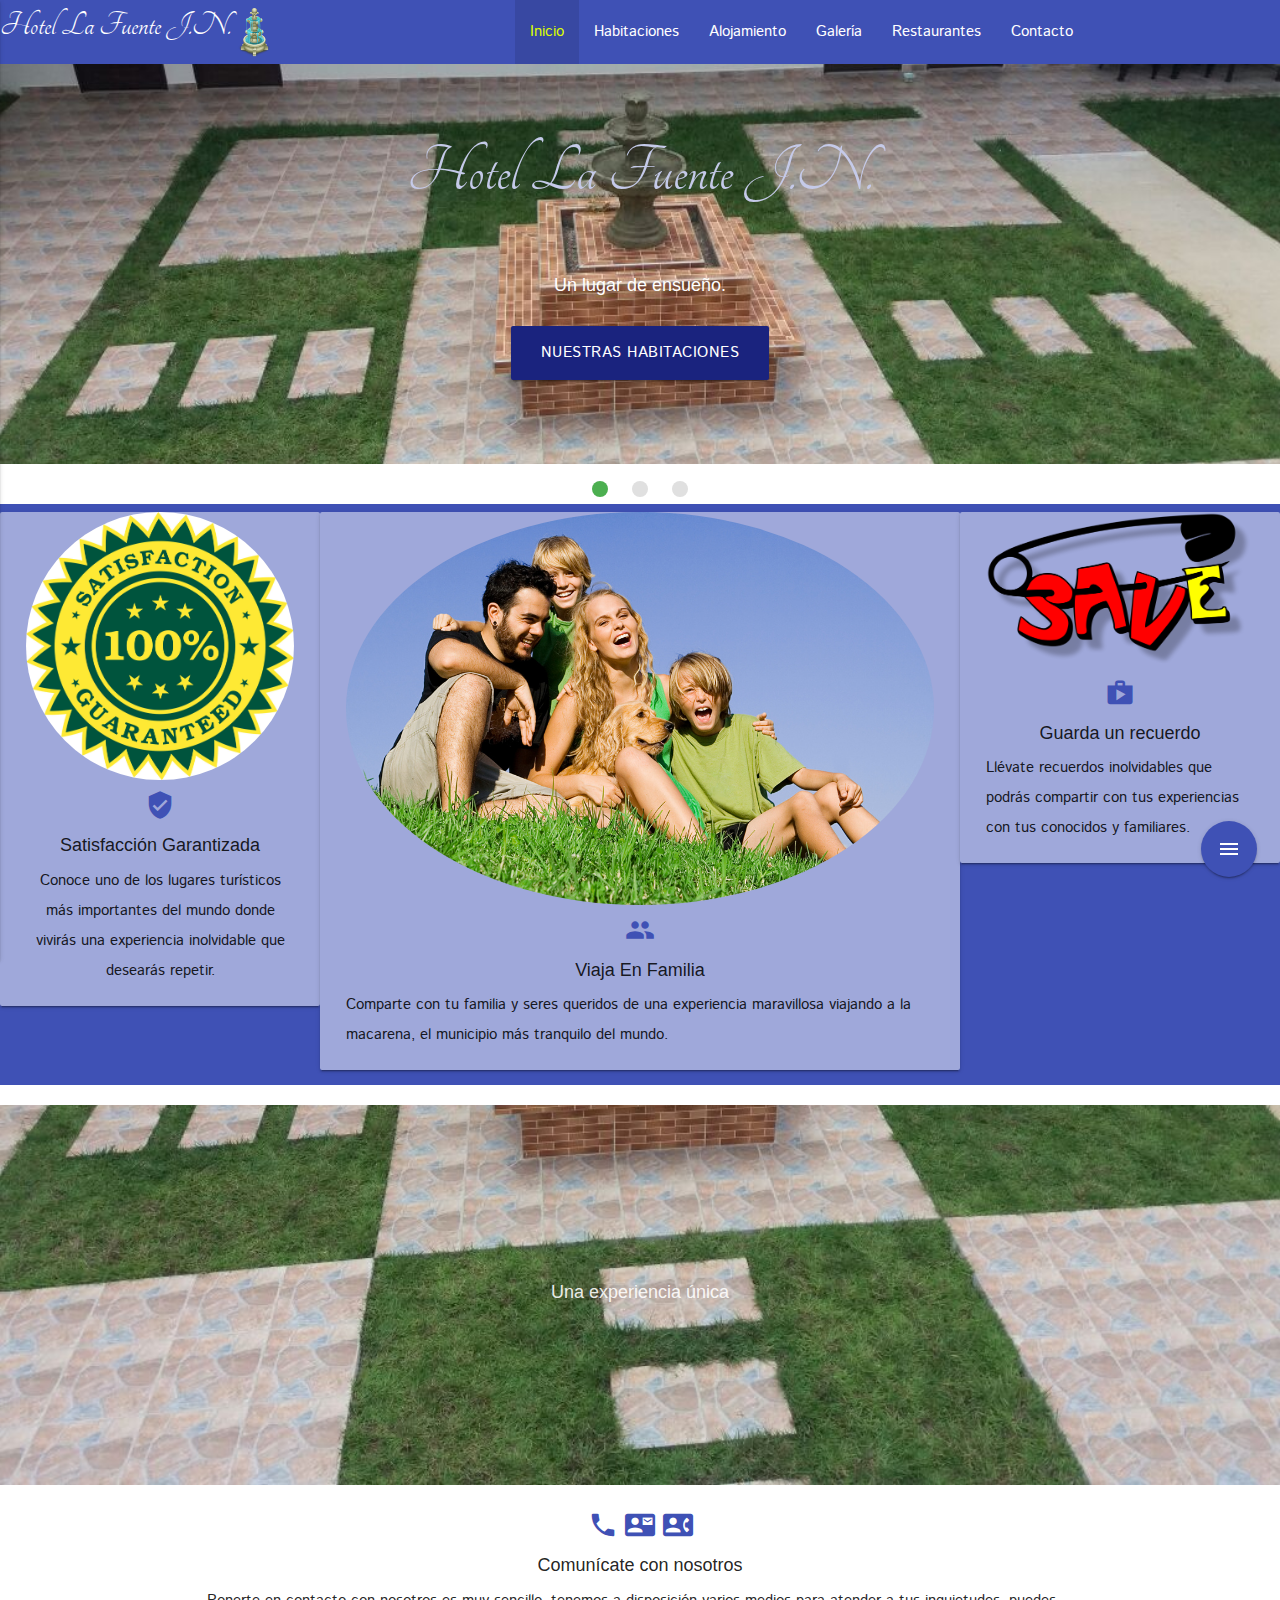
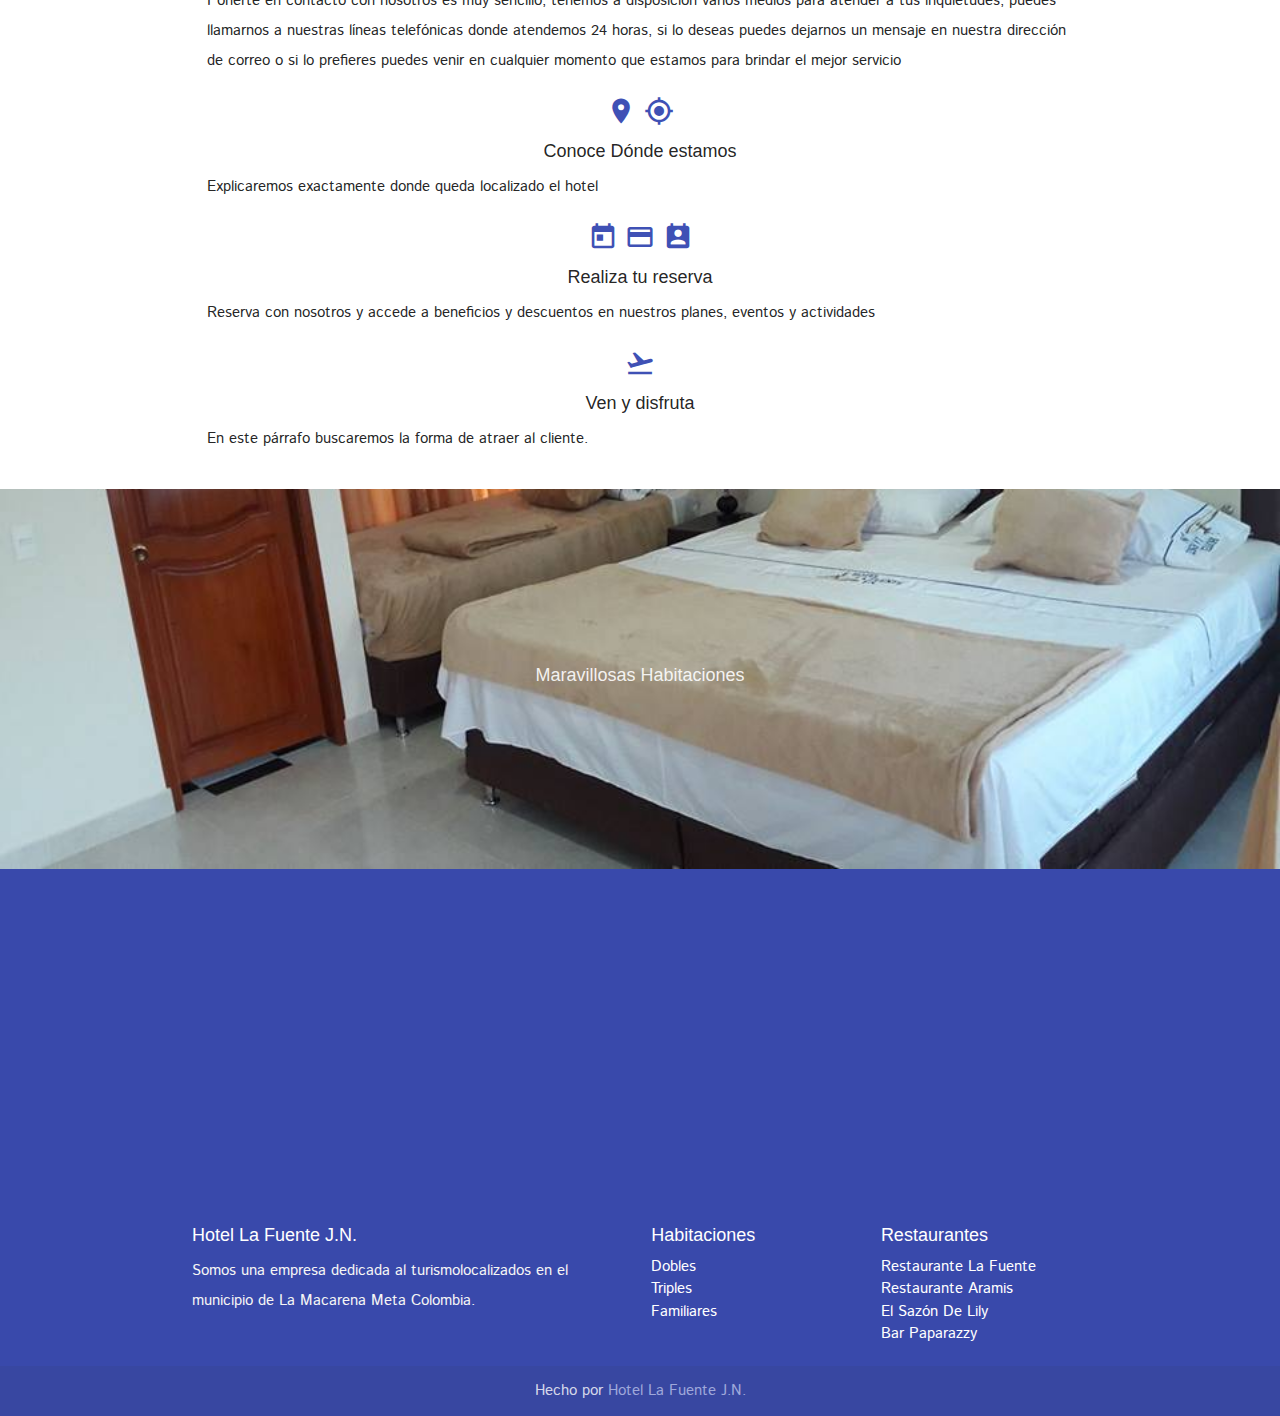
==== commit 28df4db2: "Segunda Actualización" ====
--- a/site/index.html
+++ b/site/index.html
@@ -120,28 +120,29 @@
   
   <!--   Icon Section   -->
   <div class="row indigo" style="width: 100%;">
-    <div class="card indigo lighten-3 col l3 s9 left">
+
+    <div class="card indigo lighten-3 col l3 s9 center">
       <div class="icon-block">
-        <img class="circle" width="100%" height="100%" src="img/background1.jpg" alt="">
+        <img class="circle" width="100%" height="100%" src="img/satisfaccion.jpg" alt="">
+        <h2 class="center indigo-text"><i class="material-icons">verified_user</i></h2>
+        <h5 class="center">Satisfacción Garantizada</h5>
+
+        <p class="light">Conoce uno de los lugares turísticos más importantes del mundo donde vivirás una experiencia inolvidable que desearás repetir.</p>
+      </div>
+    </div>
+
+    <div class="card indigo lighten-3 col l6 s12 left">
+      <div class="icon-block">
+        <img class="circle" width="100%" height="100%" src="img/family.jpg" alt="">
         <h2 class="center indigo-text"><i class="material-icons">group</i></h2>
         <h5 class="center">Viaja En Familia</h5>
         <p class="light">Comparte con tu familia y seres queridos de una experiencia maravillosa viajando a la macarena, el municipio más tranquilo del mundo.</p>
       </div>
     </div>
 
-    <div class="card indigo lighten-3 col l6 s12 center">
-      <div class="icon-block">
-        <img class="circle" width="100%" height="100%" src="img/background1.jpg" alt="">
-        <h2 class="center indigo-text"><i class="material-icons">verified_user</i></h2>
-        <h5 class="center">Satisfacción Garantizada</h5>
-
-        <p class="light">Conoce uno de los lugares turísticos más importantes del mundo donde vivirás una experiencia inolvidable que desearás repetir.</p>
-      </div>
-    </div>
-
     <div class="card indigo lighten-3 col l3 s9 right">
       <div class="icon-block">
-        <img class="circle" width="100%" height="100%" src="img/background1.jpg" alt="">
+        <img width="100%" height="100%" src="img/save.png" alt="">
         <h2 class="center indigo-text"><i class="material-icons">shop</i></h2>
         <h5 class="center">Guarda un recuerdo</h5>
 
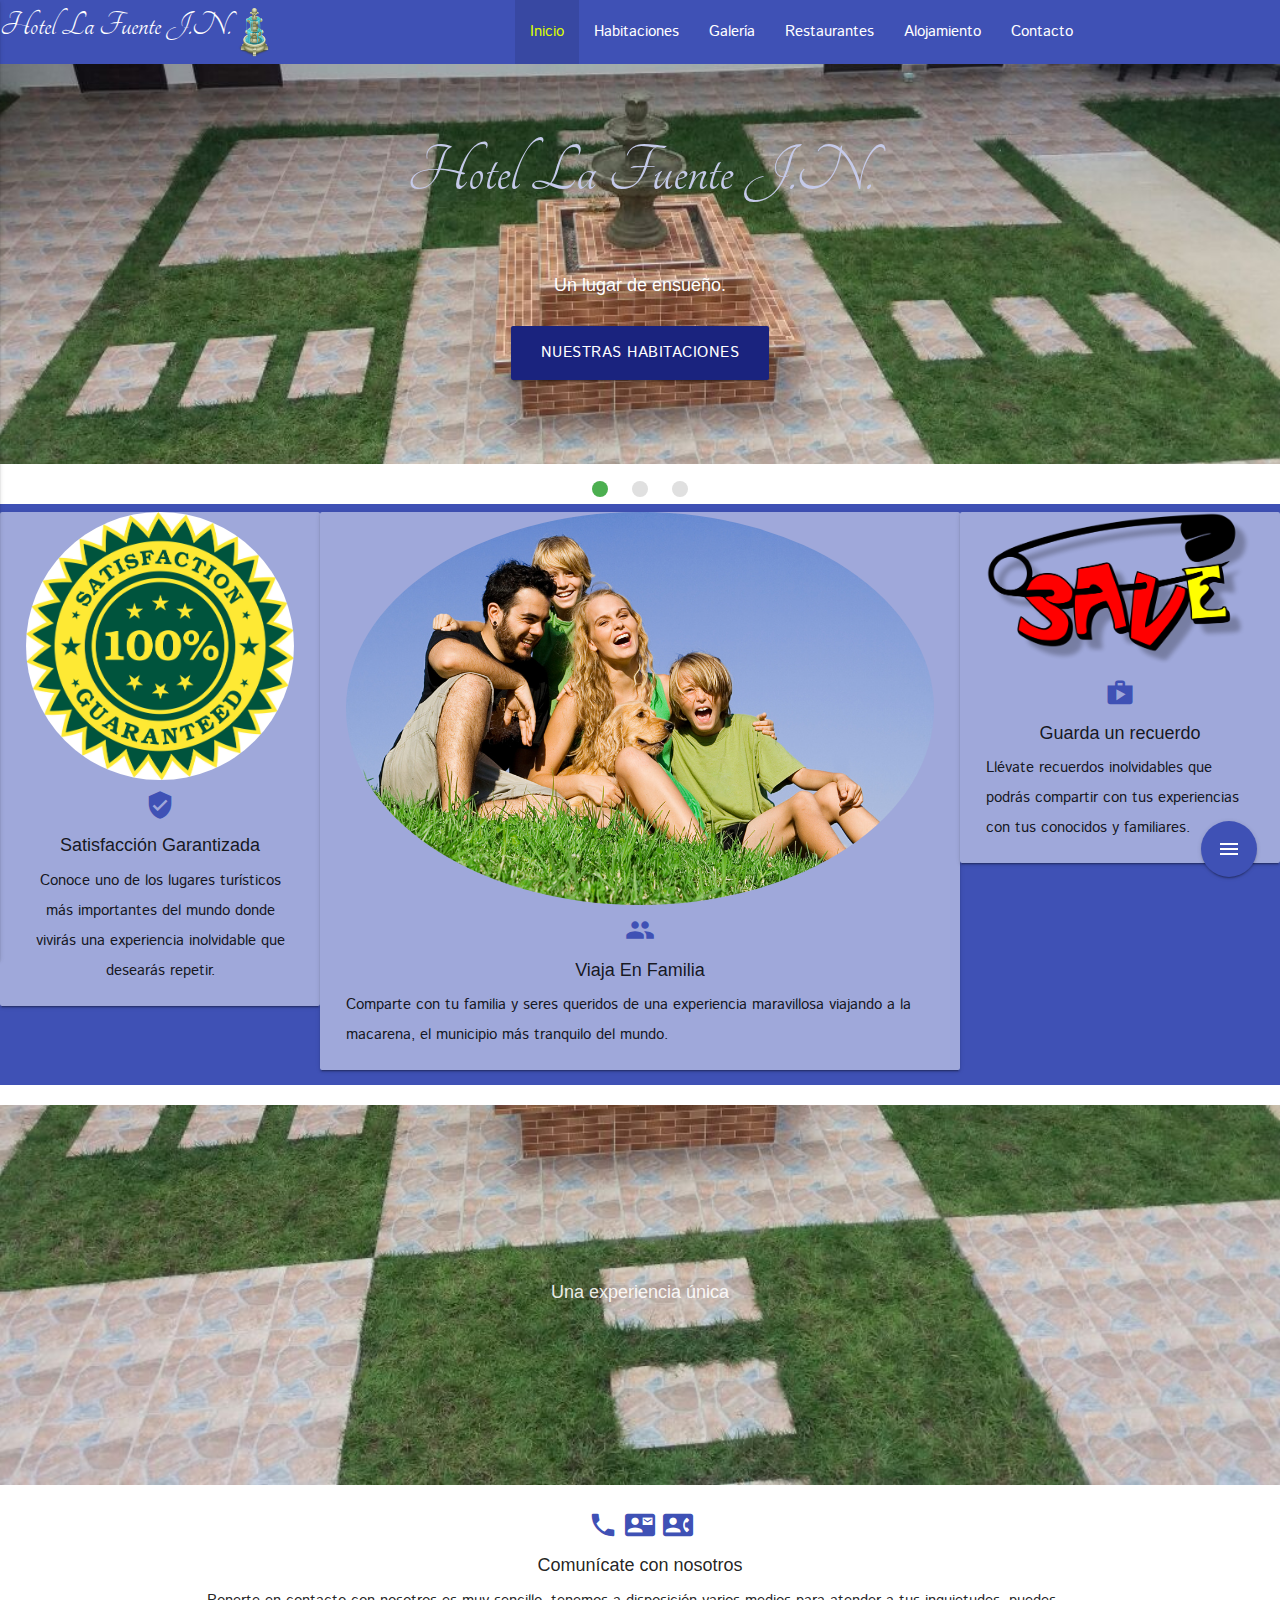
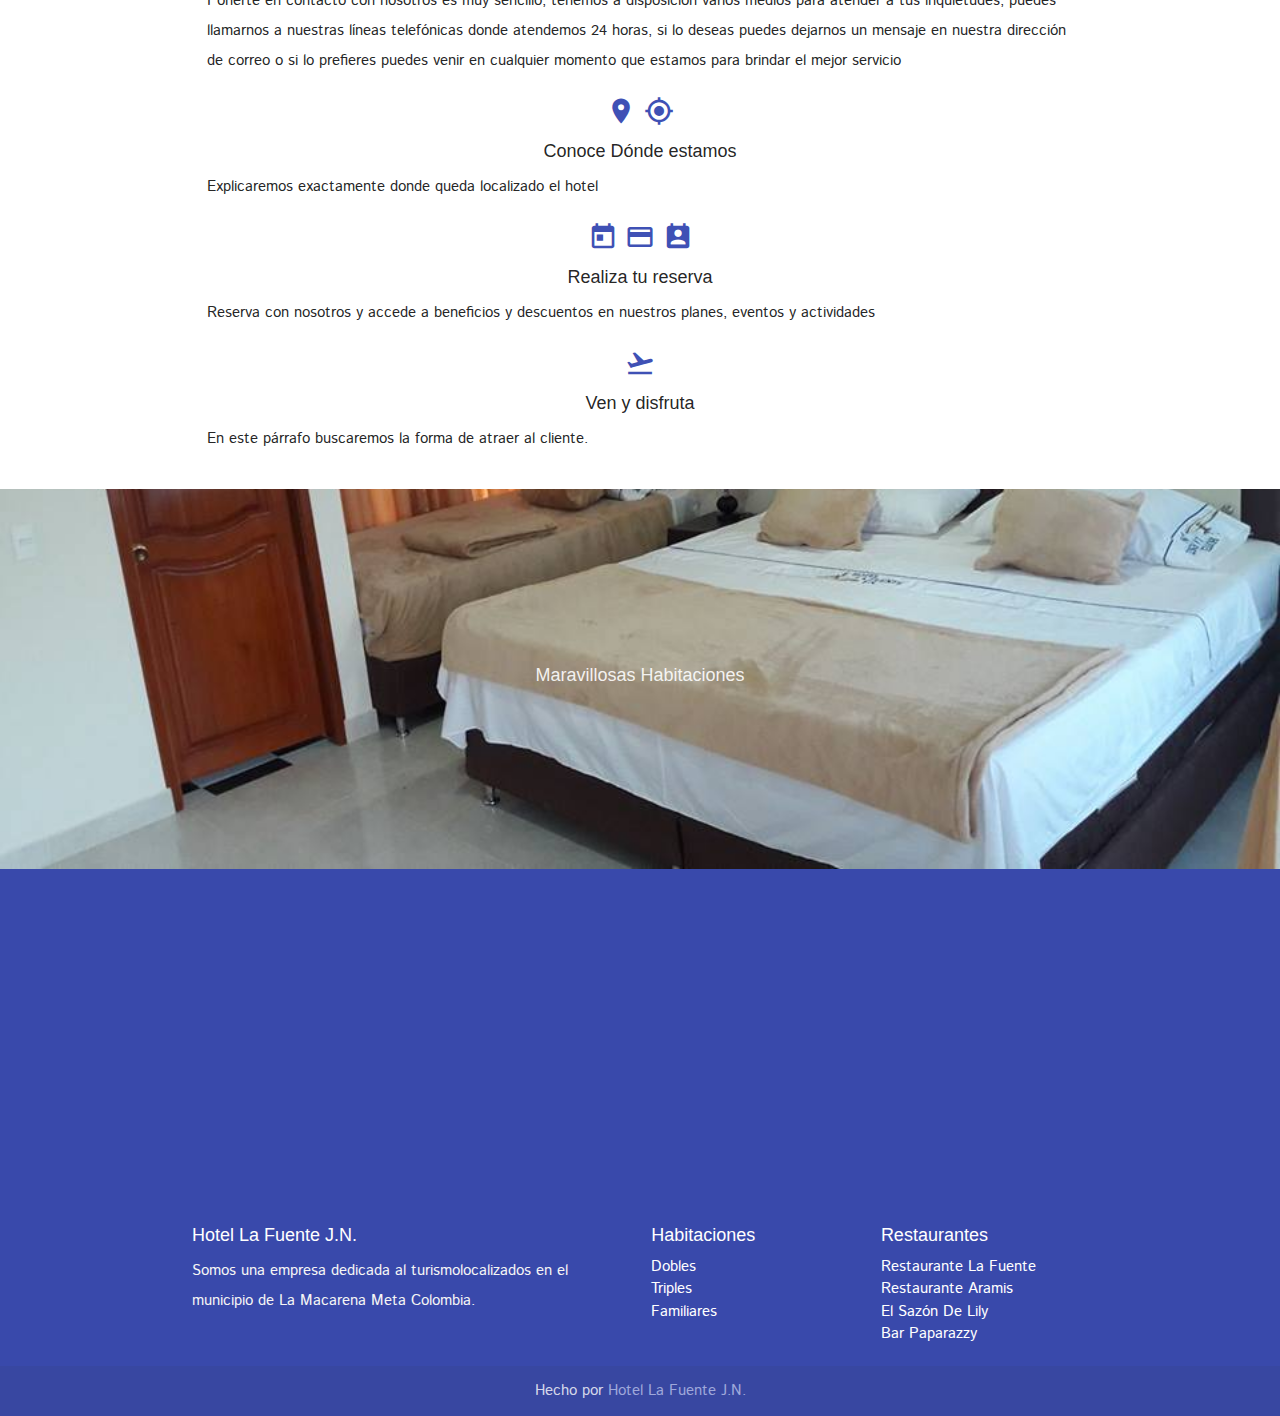
==== commit c69135b7: "Actualización Galería" ====
--- a/site/index.html
+++ b/site/index.html
@@ -28,9 +28,9 @@
         <ul class="right hide-on-med-and-down">
           <li class="active"><a href="index.html">Inicio</a></li>
           <li><a class="white-text" href="habitaciones.html">Habitaciones</a></li>
-          <li><a class="white-text" href="alojamiento.html">Alojamiento</a></li>
           <li><a class="white-text" href="galeria.html">Galería</a></li>
           <li><a class="white-text" href="restorant.html">Restaurantes</a></li>
+          <li><a class="white-text" href="alojamiento.html">Alojamiento</a></li>
           <!--<li><a class="white-text" href="team.html">Equipo</a></li>-->
           <li><a class="white-text" href="contact.html">Contacto</a></li>
         </ul>
--- a/site/css/galeria.css
+++ b/site/css/galeria.css
@@ -46,7 +46,7 @@
 	background: rgba(0,0,0,0.8);
 	top: 0;
 	left: 0;
-	width: 100%;
+	width: 50%;
 	height: 100%;
 }
 
